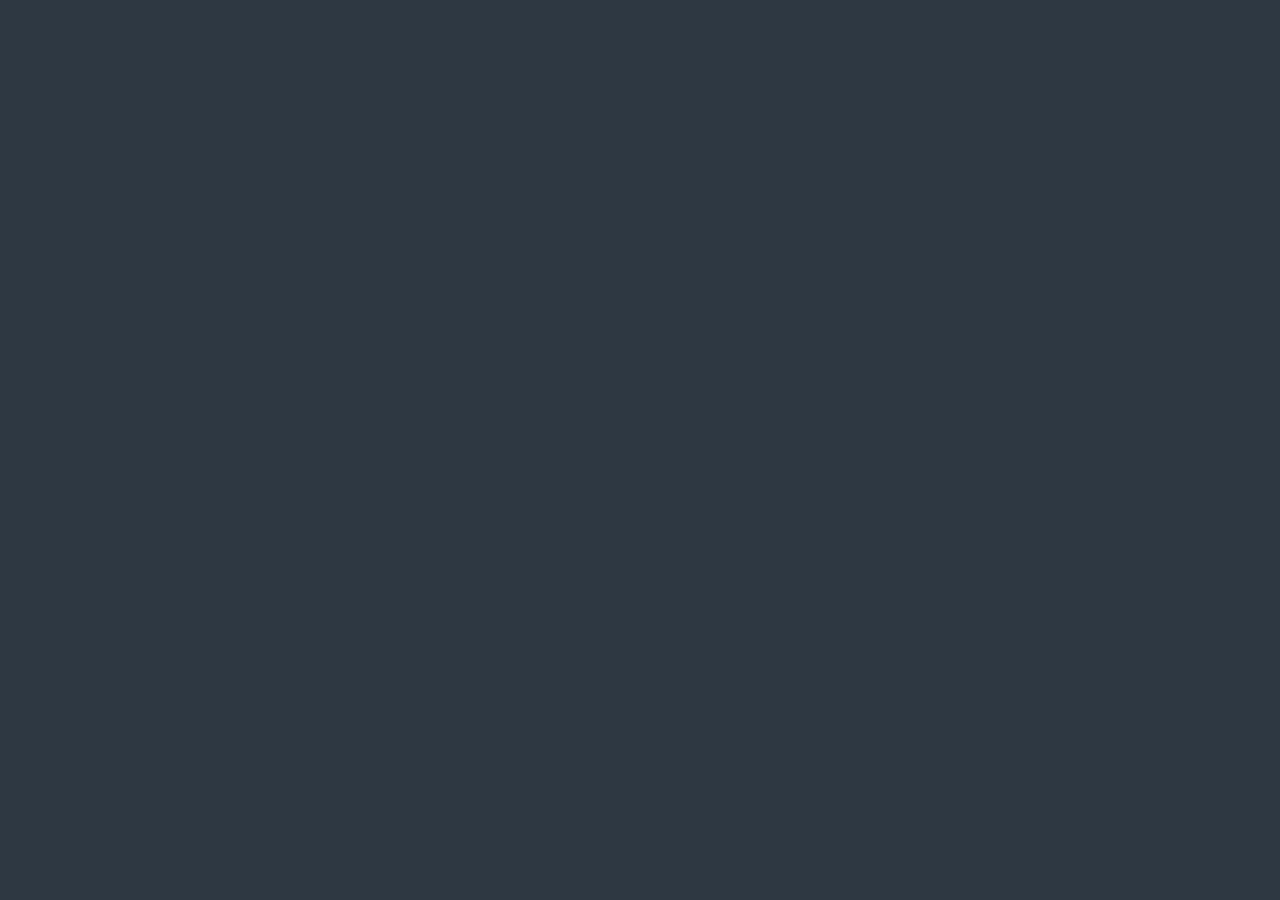
==== account.html @ d94c88ce "." ====
<!DOCTYPE HTML>
<html lang="en">
<head>
    <title>Hotel</title>
    <meta charset="utf-8" />
    <meta name="viewport" content="width=device-width, initial-scale=1, user-scalable=no" />
    <link rel="stylesheet" href="assets/css/main.css" />
    <noscript><link rel="stylesheet" href="assets/css/noscript.css" /></noscript>
</head>
<body>

</body>
</html>
---- assets/css/main.css ----
@import url(fontawesome-all.min.css);
@import url("https://fonts.googleapis.com/css?family=Open+Sans:400,400italic,600,600italic,800,800italic");

html, body, div, span, applet, object,
iframe, h1, h2, h3, h4, h5, h6, p, blockquote,
pre, a, abbr, acronym, address, big, cite,
code, del, dfn, em, img, ins, kbd, q, s, samp,
small, strike, strong, sub, sup, tt, var, b,
u, i, center, dl, dt, dd, ol, ul, li, fieldset,
form, label, legend, table, caption, tbody,
tfoot, thead, tr, th, td, article, aside,
canvas, details, embed, figure, figcaption,
footer, header, hgroup, menu, nav, output, ruby,
section, summary, time, mark, audio, video {
	margin: 0;
	padding: 0;
	border: 0;
	font-size: 100%;
	font: inherit;
	vertical-align: baseline;}

article, aside, details, figcaption, figure,
footer, header, hgroup, menu, nav, section {
	display: block;}

body {
	line-height: 1;
}

ol, ul {
	list-style: none;
}

blockquote, q {
	quotes: none;
}

	blockquote:before, blockquote:after, q:before, q:after {
		content: '';
		content: none;
	}

table {
	border-collapse: collapse;
	border-spacing: 0;
}

body {
	-webkit-text-size-adjust: none;
}

mark {
	background-color: transparent;
	color: inherit;
}

input::-moz-focus-inner {
	border: 0;
	padding: 0;
}

input, select, textarea {
	-moz-appearance: none;
	-webkit-appearance: none;
	-ms-appearance: none;
	appearance: none;
}

/* Basic */

	@-ms-viewport {
		width: device-width;
	}

	html {
		box-sizing: border-box;
	}

	*, *:before, *:after {
		box-sizing: inherit;
	}

	body {
		background: #2e3842;
	}

		body.is-preload *, body.is-preload *:before, body.is-preload *:after {
			-moz-animation: none !important;
			-webkit-animation: none !important;
			-ms-animation: none !important;
			animation: none !important;
			-moz-transition: none !important;
			-webkit-transition: none !important;
			-ms-transition: none !important;
			transition: none !important;
		}

	body, input, select, textarea {
		color: #fff;
		font-family: "Open Sans", Helvetica, sans-serif;
		font-size: 15pt;
		font-weight: 400;
		letter-spacing: 0.075em;
		line-height: 1.65em;
	}

		@media screen and (max-width: 1680px) {

			body, input, select, textarea {
				font-size: 13pt;
			}

		}

		@media screen and (max-width: 1280px) {

			body, input, select, textarea {
				font-size: 12pt;
			}

		}

		@media screen and (max-width: 736px) {

			body, input, select, textarea {
				font-size: 11pt;
				letter-spacing: 0.0375em;
			}

		}

	a {
		-moz-transition: color 0.2s ease, border-bottom-color 0.2s ease;
		-webkit-transition: color 0.2s ease, border-bottom-color 0.2s ease;
		-ms-transition: color 0.2s ease, border-bottom-color 0.2s ease;
		transition: color 0.2s ease, border-bottom-color 0.2s ease;
		border-bottom: dotted 1px;
		color: inherit;
		text-decoration: none;
	}

		a:hover {
			border-bottom-color: transparent;
		}

	strong, b {
		color: #fff;
		font-weight: 600;
	}

	em, i {
		font-style: italic;
	}

	p {
		margin: 0 0 2em 0;
	}

	h1, h2, h3, h4, h5, h6 {
		color: #fff;
		font-weight: 800;
		letter-spacing: 0.225em;
		line-height: 1em;
		margin: 0 0 1em 0;
		text-transform: uppercase;
	}

		h1 a, h2 a, h3 a, h4 a, h5 a, h6 a {
			color: inherit;
			text-decoration: none;
		}

	h2 {
		font-size: 1.35em;
		line-height: 1.75em;
	}

		@media screen and (max-width: 736px) {

			h2 {
				font-size: 1.1em;
				line-height: 1.65em;
			}

		}

	h3 {
		font-size: 1.15em;
		line-height: 1.75em;
	}

		@media screen and (max-width: 736px) {

			h3 {
				font-size: 1em;
				line-height: 1.65em;
			}

		}

	h4 {
		font-size: 1em;
		line-height: 1.5em;
	}

	h5 {
		font-size: 0.8em;
		line-height: 1.5em;
	}

	h6 {
		font-size: 0.7em;
		line-height: 1.5em;
	}

	sub {
		font-size: 0.8em;
		position: relative;
		top: 0.5em;
	}

	sup {
		font-size: 0.8em;
		position: relative;
		top: -0.5em;
	}

	hr {
		border: 0;
		border-bottom: solid 2px #fff;
		margin: 3em 0;
	}

		hr.major {
			margin: 4.5em 0;
		}

	blockquote {
		border-left: solid 4px #fff;
		font-style: italic;
		margin: 0 0 2em 0;
		padding: 0.5em 0 0.5em 2em;
	}

	code {
		background: rgba(144, 144, 144, 0.25);
		border-radius: 3px;
		font-family: "Courier New", monospace;
		font-size: 0.9em;
		letter-spacing: 0;
		margin: 0 0.25em;
		padding: 0.25em 0.65em;
	}

	pre {
		-webkit-overflow-scrolling: touch;
		font-family: "Courier New", monospace;
		font-size: 0.9em;
		margin: 0 0 2em 0;
	}

		pre code {
			display: block;
			line-height: 1.75em;
			padding: 1em 1.5em;
			overflow-x: auto;
		}

	.align-left {
		text-align: left;
	}

	.align-center {
		text-align: center;
	}

	.align-right {
		text-align: right;
	}

/* Row */

	.row {
		display: flex;
		flex-wrap: wrap;
		box-sizing: border-box;
		align-items: stretch;
	}

		.row > * {
			box-sizing: border-box;
		}

		.row.gtr-uniform > * > :last-child {
			margin-bottom: 0;
		}

		.row.aln-left {
			justify-content: flex-start;
		}

		.row.aln-center {
			justify-content: center;
		}

		.row.aln-right {
			justify-content: flex-end;
		}

		.row.aln-top {
			align-items: flex-start;
		}

		.row.aln-middle {
			align-items: center;
		}

		.row.aln-bottom {
			align-items: flex-end;
		}

		.row > .imp {
			order: -1;
		}

		.row > .col-1 {
			width: 8.33333%;
		}

		.row > .off-1 {
			margin-left: 8.33333%;
		}

		.row > .col-2 {
			width: 16.66667%;
		}

		.row > .off-2 {
			margin-left: 16.66667%;
		}

		.row > .col-3 {
			width: 25%;
		}

		.row > .off-3 {
			margin-left: 25%;
		}

		.row > .col-4 {
			width: 33.33333%;
		}

		.row > .off-4 {
			margin-left: 33.33333%;
		}

		.row > .col-5 {
			width: 41.66667%;
		}

		.row > .off-5 {
			margin-left: 41.66667%;
		}

		.row > .col-6 {
			width: 50%;
		}

		.row > .off-6 {
			margin-left: 50%;
		}

		.row > .col-7 {
			width: 58.33333%;
		}

		.row > .off-7 {
			margin-left: 58.33333%;
		}

		.row > .col-8 {
			width: 66.66667%;
		}

		.row > .off-8 {
			margin-left: 66.66667%;
		}

		.row > .col-9 {
			width: 75%;
		}

		.row > .off-9 {
			margin-left: 75%;
		}

		.row > .col-10 {
			width: 83.33333%;
		}

		.row > .off-10 {
			margin-left: 83.33333%;
		}

		.row > .col-11 {
			width: 91.66667%;
		}

		.row > .off-11 {
			margin-left: 91.66667%;
		}

		.row > .col-12 {
			width: 100%;
		}

		.row > .off-12 {
			margin-left: 100%;
		}

		.row.gtr-0 {
			margin-top: 0;
			margin-left: 0em;
		}

			.row.gtr-0 > * {
				padding: 0 0 0 0em;
			}

			.row.gtr-0.gtr-uniform {
				margin-top: 0em;
			}

				.row.gtr-0.gtr-uniform > * {
					padding-top: 0em;
				}

		.row.gtr-25 {
			margin-top: 0;
			margin-left: -0.375em;
		}

			.row.gtr-25 > * {
				padding: 0 0 0 0.375em;
			}

			.row.gtr-25.gtr-uniform {
				margin-top: -0.375em;
			}

				.row.gtr-25.gtr-uniform > * {
					padding-top: 0.375em;
				}

		.row.gtr-50 {
			margin-top: 0;
			margin-left: -0.75em;
		}

			.row.gtr-50 > * {
				padding: 0 0 0 0.75em;
			}

			.row.gtr-50.gtr-uniform {
				margin-top: -0.75em;
			}

				.row.gtr-50.gtr-uniform > * {
					padding-top: 0.75em;
				}

		.row {
			margin-top: 0;
			margin-left: -1.5em;
		}

			.row > * {
				padding: 0 0 0 1.5em;
			}

			.row.gtr-uniform {
				margin-top: -1.5em;
			}

				.row.gtr-uniform > * {
					padding-top: 1.5em;
				}

		.row.gtr-150 {
			margin-top: 0;
			margin-left: -2.25em;
		}

			.row.gtr-150 > * {
				padding: 0 0 0 2.25em;
			}

			.row.gtr-150.gtr-uniform {
				margin-top: -2.25em;
			}

				.row.gtr-150.gtr-uniform > * {
					padding-top: 2.25em;
				}

		.row.gtr-200 {
			margin-top: 0;
			margin-left: -3em;
		}

			.row.gtr-200 > * {
				padding: 0 0 0 3em;
			}

			.row.gtr-200.gtr-uniform {
				margin-top: -3em;
			}

				.row.gtr-200.gtr-uniform > * {
					padding-top: 3em;
				}

		@media screen and (max-width: 1680px) {

			.row {
				display: flex;
				flex-wrap: wrap;
				box-sizing: border-box;
				align-items: stretch;
			}

				.row > * {
					box-sizing: border-box;
				}

				.row.gtr-uniform > * > :last-child {
					margin-bottom: 0;
				}

				.row.aln-left {
					justify-content: flex-start;
				}

				.row.aln-center {
					justify-content: center;
				}

				.row.aln-right {
					justify-content: flex-end;
				}

				.row.aln-top {
					align-items: flex-start;
				}

				.row.aln-middle {
					align-items: center;
				}

				.row.aln-bottom {
					align-items: flex-end;
				}

				.row > .imp-xlarge {
					order: -1;
				}

				.row > .col-1-xlarge {
					width: 8.33333%;
				}

				.row > .off-1-xlarge {
					margin-left: 8.33333%;
				}

				.row > .col-2-xlarge {
					width: 16.66667%;
				}

				.row > .off-2-xlarge {
					margin-left: 16.66667%;
				}

				.row > .col-3-xlarge {
					width: 25%;
				}

				.row > .off-3-xlarge {
					margin-left: 25%;
				}

				.row > .col-4-xlarge {
					width: 33.33333%;
				}

				.row > .off-4-xlarge {
					margin-left: 33.33333%;
				}

				.row > .col-5-xlarge {
					width: 41.66667%;
				}

				.row > .off-5-xlarge {
					margin-left: 41.66667%;
				}

				.row > .col-6-xlarge {
					width: 50%;
				}

				.row > .off-6-xlarge {
					margin-left: 50%;
				}

				.row > .col-7-xlarge {
					width: 58.33333%;
				}

				.row > .off-7-xlarge {
					margin-left: 58.33333%;
				}

				.row > .col-8-xlarge {
					width: 66.66667%;
				}

				.row > .off-8-xlarge {
					margin-left: 66.66667%;
				}

				.row > .col-9-xlarge {
					width: 75%;
				}

				.row > .off-9-xlarge {
					margin-left: 75%;
				}

				.row > .col-10-xlarge {
					width: 83.33333%;
				}

				.row > .off-10-xlarge {
					margin-left: 83.33333%;
				}

				.row > .col-11-xlarge {
					width: 91.66667%;
				}

				.row > .off-11-xlarge {
					margin-left: 91.66667%;
				}

				.row > .col-12-xlarge {
					width: 100%;
				}

				.row > .off-12-xlarge {
					margin-left: 100%;
				}

				.row.gtr-0 {
					margin-top: 0;
					margin-left: 0em;
				}

					.row.gtr-0 > * {
						padding: 0 0 0 0em;
					}

					.row.gtr-0.gtr-uniform {
						margin-top: 0em;
					}

						.row.gtr-0.gtr-uniform > * {
							padding-top: 0em;
						}

				.row.gtr-25 {
					margin-top: 0;
					margin-left: -0.375em;
				}

					.row.gtr-25 > * {
						padding: 0 0 0 0.375em;
					}

					.row.gtr-25.gtr-uniform {
						margin-top: -0.375em;
					}

						.row.gtr-25.gtr-uniform > * {
							padding-top: 0.375em;
						}

				.row.gtr-50 {
					margin-top: 0;
					margin-left: -0.75em;
				}

					.row.gtr-50 > * {
						padding: 0 0 0 0.75em;
					}

					.row.gtr-50.gtr-uniform {
						margin-top: -0.75em;
					}

						.row.gtr-50.gtr-uniform > * {
							padding-top: 0.75em;
						}

				.row {
					margin-top: 0;
					margin-left: -1.5em;
				}

					.row > * {
						padding: 0 0 0 1.5em;
					}

					.row.gtr-uniform {
						margin-top: -1.5em;
					}

						.row.gtr-uniform > * {
							padding-top: 1.5em;
						}

				.row.gtr-150 {
					margin-top: 0;
					margin-left: -2.25em;
				}

					.row.gtr-150 > * {
						padding: 0 0 0 2.25em;
					}

					.row.gtr-150.gtr-uniform {
						margin-top: -2.25em;
					}

						.row.gtr-150.gtr-uniform > * {
							padding-top: 2.25em;
						}

				.row.gtr-200 {
					margin-top: 0;
					margin-left: -3em;
				}

					.row.gtr-200 > * {
						padding: 0 0 0 3em;
					}

					.row.gtr-200.gtr-uniform {
						margin-top: -3em;
					}

						.row.gtr-200.gtr-uniform > * {
							padding-top: 3em;
						}

		}

		@media screen and (max-width: 1280px) {

			.row {
				display: flex;
				flex-wrap: wrap;
				box-sizing: border-box;
				align-items: stretch;
			}

				.row > * {
					box-sizing: border-box;
				}

				.row.gtr-uniform > * > :last-child {
					margin-bottom: 0;
				}

				.row.aln-left {
					justify-content: flex-start;
				}

				.row.aln-center {
					justify-content: center;
				}

				.row.aln-right {
					justify-content: flex-end;
				}

				.row.aln-top {
					align-items: flex-start;
				}

				.row.aln-middle {
					align-items: center;
				}

				.row.aln-bottom {
					align-items: flex-end;
				}

				.row > .imp-large {
					order: -1;
				}

				.row > .col-1-large {
					width: 8.33333%;
				}

				.row > .off-1-large {
					margin-left: 8.33333%;
				}

				.row > .col-2-large {
					width: 16.66667%;
				}

				.row > .off-2-large {
					margin-left: 16.66667%;
				}

				.row > .col-3-large {
					width: 25%;
				}

				.row > .off-3-large {
					margin-left: 25%;
				}

				.row > .col-4-large {
					width: 33.33333%;
				}

				.row > .off-4-large {
					margin-left: 33.33333%;
				}

				.row > .col-5-large {
					width: 41.66667%;
				}

				.row > .off-5-large {
					margin-left: 41.66667%;
				}

				.row > .col-6-large {
					width: 50%;
				}

				.row > .off-6-large {
					margin-left: 50%;
				}

				.row > .col-7-large {
					width: 58.33333%;
				}

				.row > .off-7-large {
					margin-left: 58.33333%;
				}

				.row > .col-8-large {
					width: 66.66667%;
				}

				.row > .off-8-large {
					margin-left: 66.66667%;
				}

				.row > .col-9-large {
					width: 75%;
				}

				.row > .off-9-large {
					margin-left: 75%;
				}

				.row > .col-10-large {
					width: 83.33333%;
				}

				.row > .off-10-large {
					margin-left: 83.33333%;
				}

				.row > .col-11-large {
					width: 91.66667%;
				}

				.row > .off-11-large {
					margin-left: 91.66667%;
				}

				.row > .col-12-large {
					width: 100%;
				}

				.row > .off-12-large {
					margin-left: 100%;
				}

				.row.gtr-0 {
					margin-top: 0;
					margin-left: 0em;
				}

					.row.gtr-0 > * {
						padding: 0 0 0 0em;
					}

					.row.gtr-0.gtr-uniform {
						margin-top: 0em;
					}

						.row.gtr-0.gtr-uniform > * {
							padding-top: 0em;
						}

				.row.gtr-25 {
					margin-top: 0;
					margin-left: -0.375em;
				}

					.row.gtr-25 > * {
						padding: 0 0 0 0.375em;
					}

					.row.gtr-25.gtr-uniform {
						margin-top: -0.375em;
					}

						.row.gtr-25.gtr-uniform > * {
							padding-top: 0.375em;
						}

				.row.gtr-50 {
					margin-top: 0;
					margin-left: -0.75em;
				}

					.row.gtr-50 > * {
						padding: 0 0 0 0.75em;
					}

					.row.gtr-50.gtr-uniform {
						margin-top: -0.75em;
					}

						.row.gtr-50.gtr-uniform > * {
							padding-top: 0.75em;
						}

				.row {
					margin-top: 0;
					margin-left: -1.5em;
				}

					.row > * {
						padding: 0 0 0 1.5em;
					}

					.row.gtr-uniform {
						margin-top: -1.5em;
					}

						.row.gtr-uniform > * {
							padding-top: 1.5em;
						}

				.row.gtr-150 {
					margin-top: 0;
					margin-left: -2.25em;
				}

					.row.gtr-150 > * {
						padding: 0 0 0 2.25em;
					}

					.row.gtr-150.gtr-uniform {
						margin-top: -2.25em;
					}

						.row.gtr-150.gtr-uniform > * {
							padding-top: 2.25em;
						}

				.row.gtr-200 {
					margin-top: 0;
					margin-left: -3em;
				}

					.row.gtr-200 > * {
						padding: 0 0 0 3em;
					}

					.row.gtr-200.gtr-uniform {
						margin-top: -3em;
					}

						.row.gtr-200.gtr-uniform > * {
							padding-top: 3em;
						}

		}

		@media screen and (max-width: 980px) {

			.row {
				display: flex;
				flex-wrap: wrap;
				box-sizing: border-box;
				align-items: stretch;
			}

				.row > * {
					box-sizing: border-box;
				}

				.row.gtr-uniform > * > :last-child {
					margin-bottom: 0;
				}

				.row.aln-left {
					justify-content: flex-start;
				}

				.row.aln-center {
					justify-content: center;
				}

				.row.aln-right {
					justify-content: flex-end;
				}

				.row.aln-top {
					align-items: flex-start;
				}

				.row.aln-middle {
					align-items: center;
				}

				.row.aln-bottom {
					align-items: flex-end;
				}

				.row > .imp-medium {
					order: -1;
				}

				.row > .col-1-medium {
					width: 8.33333%;
				}

				.row > .off-1-medium {
					margin-left: 8.33333%;
				}

				.row > .col-2-medium {
					width: 16.66667%;
				}

				.row > .off-2-medium {
					margin-left: 16.66667%;
				}

				.row > .col-3-medium {
					width: 25%;
				}

				.row > .off-3-medium {
					margin-left: 25%;
				}

				.row > .col-4-medium {
					width: 33.33333%;
				}

				.row > .off-4-medium {
					margin-left: 33.33333%;
				}

				.row > .col-5-medium {
					width: 41.66667%;
				}

				.row > .off-5-medium {
					margin-left: 41.66667%;
				}

				.row > .col-6-medium {
					width: 50%;
				}

				.row > .off-6-medium {
					margin-left: 50%;
				}

				.row > .col-7-medium {
					width: 58.33333%;
				}

				.row > .off-7-medium {
					margin-left: 58.33333%;
				}

				.row > .col-8-medium {
					width: 66.66667%;
				}

				.row > .off-8-medium {
					margin-left: 66.66667%;
				}

				.row > .col-9-medium {
					width: 75%;
				}

				.row > .off-9-medium {
					margin-left: 75%;
				}

				.row > .col-10-medium {
					width: 83.33333%;
				}

				.row > .off-10-medium {
					margin-left: 83.33333%;
				}

				.row > .col-11-medium {
					width: 91.66667%;
				}

				.row > .off-11-medium {
					margin-left: 91.66667%;
				}

				.row > .col-12-medium {
					width: 100%;
				}

				.row > .off-12-medium {
					margin-left: 100%;
				}

				.row.gtr-0 {
					margin-top: 0;
					margin-left: 0em;
				}

					.row.gtr-0 > * {
						padding: 0 0 0 0em;
					}

					.row.gtr-0.gtr-uniform {
						margin-top: 0em;
					}

						.row.gtr-0.gtr-uniform > * {
							padding-top: 0em;
						}

				.row.gtr-25 {
					margin-top: 0;
					margin-left: -0.375em;
				}

					.row.gtr-25 > * {
						padding: 0 0 0 0.375em;
					}

					.row.gtr-25.gtr-uniform {
						margin-top: -0.375em;
					}

						.row.gtr-25.gtr-uniform > * {
							padding-top: 0.375em;
						}

				.row.gtr-50 {
					margin-top: 0;
					margin-left: -0.75em;
				}

					.row.gtr-50 > * {
						padding: 0 0 0 0.75em;
					}

					.row.gtr-50.gtr-uniform {
						margin-top: -0.75em;
					}

						.row.gtr-50.gtr-uniform > * {
							padding-top: 0.75em;
						}

				.row {
					margin-top: 0;
					margin-left: -1.5em;
				}

					.row > * {
						padding: 0 0 0 1.5em;
					}

					.row.gtr-uniform {
						margin-top: -1.5em;
					}

						.row.gtr-uniform > * {
							padding-top: 1.5em;
						}

				.row.gtr-150 {
					margin-top: 0;
					margin-left: -2.25em;
				}

					.row.gtr-150 > * {
						padding: 0 0 0 2.25em;
					}

					.row.gtr-150.gtr-uniform {
						margin-top: -2.25em;
					}

						.row.gtr-150.gtr-uniform > * {
							padding-top: 2.25em;
						}

				.row.gtr-200 {
					margin-top: 0;
					margin-left: -3em;
				}

					.row.gtr-200 > * {
						padding: 0 0 0 3em;
					}

					.row.gtr-200.gtr-uniform {
						margin-top: -3em;
					}

						.row.gtr-200.gtr-uniform > * {
							padding-top: 3em;
						}

		}

		@media screen and (max-width: 736px) {

			.row {
				display: flex;
				flex-wrap: wrap;
				box-sizing: border-box;
				align-items: stretch;
			}

				.row > * {
					box-sizing: border-box;
				}

				.row.gtr-uniform > * > :last-child {
					margin-bottom: 0;
				}

				.row.aln-left {
					justify-content: flex-start;
				}

				.row.aln-center {
					justify-content: center;
				}

				.row.aln-right {
					justify-content: flex-end;
				}

				.row.aln-top {
					align-items: flex-start;
				}

				.row.aln-middle {
					align-items: center;
				}

				.row.aln-bottom {
					align-items: flex-end;
				}

				.row > .imp-small {
					order: -1;
				}

				.row > .col-1-small {
					width: 8.33333%;
				}

				.row > .off-1-small {
					margin-left: 8.33333%;
				}

				.row > .col-2-small {
					width: 16.66667%;
				}

				.row > .off-2-small {
					margin-left: 16.66667%;
				}

				.row > .col-3-small {
					width: 25%;
				}

				.row > .off-3-small {
					margin-left: 25%;
				}

				.row > .col-4-small {
					width: 33.33333%;
				}

				.row > .off-4-small {
					margin-left: 33.33333%;
				}

				.row > .col-5-small {
					width: 41.66667%;
				}

				.row > .off-5-small {
					margin-left: 41.66667%;
				}

				.row > .col-6-small {
					width: 50%;
				}

				.row > .off-6-small {
					margin-left: 50%;
				}

				.row > .col-7-small {
					width: 58.33333%;
				}

				.row > .off-7-small {
					margin-left: 58.33333%;
				}

				.row > .col-8-small {
					width: 66.66667%;
				}

				.row > .off-8-small {
					margin-left: 66.66667%;
				}

				.row > .col-9-small {
					width: 75%;
				}

				.row > .off-9-small {
					margin-left: 75%;
				}

				.row > .col-10-small {
					width: 83.33333%;
				}

				.row > .off-10-small {
					margin-left: 83.33333%;
				}

				.row > .col-11-small {
					width: 91.66667%;
				}

				.row > .off-11-small {
					margin-left: 91.66667%;
				}

				.row > .col-12-small {
					width: 100%;
				}

				.row > .off-12-small {
					margin-left: 100%;
				}

				.row.gtr-0 {
					margin-top: 0;
					margin-left: 0em;
				}

					.row.gtr-0 > * {
						padding: 0 0 0 0em;
					}

					.row.gtr-0.gtr-uniform {
						margin-top: 0em;
					}

						.row.gtr-0.gtr-uniform > * {
							padding-top: 0em;
						}

				.row.gtr-25 {
					margin-top: 0;
					margin-left: -0.375em;
				}

					.row.gtr-25 > * {
						padding: 0 0 0 0.375em;
					}

					.row.gtr-25.gtr-uniform {
						margin-top: -0.375em;
					}

						.row.gtr-25.gtr-uniform > * {
							padding-top: 0.375em;
						}

				.row.gtr-50 {
					margin-top: 0;
					margin-left: -0.75em;
				}

					.row.gtr-50 > * {
						padding: 0 0 0 0.75em;
					}

					.row.gtr-50.gtr-uniform {
						margin-top: -0.75em;
					}

						.row.gtr-50.gtr-uniform > * {
							padding-top: 0.75em;
						}

				.row {
					margin-top: 0;
					margin-left: -1.5em;
				}

					.row > * {
						padding: 0 0 0 1.5em;
					}

					.row.gtr-uniform {
						margin-top: -1.5em;
					}

						.row.gtr-uniform > * {
							padding-top: 1.5em;
						}

				.row.gtr-150 {
					margin-top: 0;
					margin-left: -2.25em;
				}

					.row.gtr-150 > * {
						padding: 0 0 0 2.25em;
					}

					.row.gtr-150.gtr-uniform {
						margin-top: -2.25em;
					}

						.row.gtr-150.gtr-uniform > * {
							padding-top: 2.25em;
						}

				.row.gtr-200 {
					margin-top: 0;
					margin-left: -3em;
				}

					.row.gtr-200 > * {
						padding: 0 0 0 3em;
					}

					.row.gtr-200.gtr-uniform {
						margin-top: -3em;
					}

						.row.gtr-200.gtr-uniform > * {
							padding-top: 3em;
						}

		}

		@media screen and (max-width: 480px) {

			.row {
				display: flex;
				flex-wrap: wrap;
				box-sizing: border-box;
				align-items: stretch;
			}

				.row > * {
					box-sizing: border-box;
				}

				.row.gtr-uniform > * > :last-child {
					margin-bottom: 0;
				}

				.row.aln-left {
					justify-content: flex-start;
				}

				.row.aln-center {
					justify-content: center;
				}

				.row.aln-right {
					justify-content: flex-end;
				}

				.row.aln-top {
					align-items: flex-start;
				}

				.row.aln-middle {
					align-items: center;
				}

				.row.aln-bottom {
					align-items: flex-end;
				}

				.row > .imp-xsmall {
					order: -1;
				}

				.row > .col-1-xsmall {
					width: 8.33333%;
				}

				.row > .off-1-xsmall {
					margin-left: 8.33333%;
				}

				.row > .col-2-xsmall {
					width: 16.66667%;
				}

				.row > .off-2-xsmall {
					margin-left: 16.66667%;
				}

				.row > .col-3-xsmall {
					width: 25%;
				}

				.row > .off-3-xsmall {
					margin-left: 25%;
				}

				.row > .col-4-xsmall {
					width: 33.33333%;
				}

				.row > .off-4-xsmall {
					margin-left: 33.33333%;
				}

				.row > .col-5-xsmall {
					width: 41.66667%;
				}

				.row > .off-5-xsmall {
					margin-left: 41.66667%;
				}

				.row > .col-6-xsmall {
					width: 50%;
				}

				.row > .off-6-xsmall {
					margin-left: 50%;
				}

				.row > .col-7-xsmall {
					width: 58.33333%;
				}

				.row > .off-7-xsmall {
					margin-left: 58.33333%;
				}

				.row > .col-8-xsmall {
					width: 66.66667%;
				}

				.row > .off-8-xsmall {
					margin-left: 66.66667%;
				}

				.row > .col-9-xsmall {
					width: 75%;
				}

				.row > .off-9-xsmall {
					margin-left: 75%;
				}

				.row > .col-10-xsmall {
					width: 83.33333%;
				}

				.row > .off-10-xsmall {
					margin-left: 83.33333%;
				}

				.row > .col-11-xsmall {
					width: 91.66667%;
				}

				.row > .off-11-xsmall {
					margin-left: 91.66667%;
				}

				.row > .col-12-xsmall {
					width: 100%;
				}

				.row > .off-12-xsmall {
					margin-left: 100%;
				}

				.row.gtr-0 {
					margin-top: 0;
					margin-left: 0em;
				}

					.row.gtr-0 > * {
						padding: 0 0 0 0em;
					}

					.row.gtr-0.gtr-uniform {
						margin-top: 0em;
					}

						.row.gtr-0.gtr-uniform > * {
							padding-top: 0em;
						}

				.row.gtr-25 {
					margin-top: 0;
					margin-left: -0.375em;
				}

					.row.gtr-25 > * {
						padding: 0 0 0 0.375em;
					}

					.row.gtr-25.gtr-uniform {
						margin-top: -0.375em;
					}

						.row.gtr-25.gtr-uniform > * {
							padding-top: 0.375em;
						}

				.row.gtr-50 {
					margin-top: 0;
					margin-left: -0.75em;
				}

					.row.gtr-50 > * {
						padding: 0 0 0 0.75em;
					}

					.row.gtr-50.gtr-uniform {
						margin-top: -0.75em;
					}

						.row.gtr-50.gtr-uniform > * {
							padding-top: 0.75em;
						}

				.row {
					margin-top: 0;
					margin-left: -1.5em;
				}

					.row > * {
						padding: 0 0 0 1.5em;
					}

					.row.gtr-uniform {
						margin-top: -1.5em;
					}

						.row.gtr-uniform > * {
							padding-top: 1.5em;
						}

				.row.gtr-150 {
					margin-top: 0;
					margin-left: -2.25em;
				}

					.row.gtr-150 > * {
						padding: 0 0 0 2.25em;
					}

					.row.gtr-150.gtr-uniform {
						margin-top: -2.25em;
					}

						.row.gtr-150.gtr-uniform > * {
							padding-top: 2.25em;
						}

				.row.gtr-200 {
					margin-top: 0;
					margin-left: -3em;
				}

					.row.gtr-200 > * {
						padding: 0 0 0 3em;
					}

					.row.gtr-200.gtr-uniform {
						margin-top: -3em;
					}

						.row.gtr-200.gtr-uniform > * {
							padding-top: 3em;
						}

		}

/* Section/Article */

	section.special, article.special {
		text-align: center;
	}

	header p {
		color: rgba(255, 255, 255, 0.5);
		position: relative;
		top: -0.25em;
	}

	header h3 + p {
		font-size: 1.1em;
	}

	header h4 + p,
	header h5 + p,
	header h6 + p {
		font-size: 0.9em;
	}

	header.major {
		margin: 0 0 3.5em 0;
	}

		header.major h2, header.major h3, header.major h4, header.major h5, header.major h6 {
			border-bottom: solid 2px #fff;
			display: inline-block;
			padding-bottom: 1em;
			position: relative;
		}

			header.major h2:after, header.major h3:after, header.major h4:after, header.major h5:after, header.major h6:after {
				content: '';
				display: block;
				height: 1px;
			}

		header.major p {
			color: #fff;
			top: 0;
		}

		@media screen and (max-width: 736px) {

			header.major {
				margin: 0 0 2em 0;
			}

		}

	@media screen and (max-width: 980px) {

		header br {
			display: none;
		}

	}

/* Form */

	form {
		margin: 0 0 2em 0;
	}

	label {
		color: #fff;
		display: block;
		font-size: 0.9em;
		font-weight: 600;
		margin: 0 0 1em 0;
	}

	input[type="text"],
	input[type="password"],
	input[type="email"],
	select,
	textarea {
		-moz-appearance: none;
		-webkit-appearance: none;
		-ms-appearance: none;
		appearance: none;
		background-color: rgba(144, 144, 144, 0.25);
		border-radius: 3px;
		border: none;
		color: inherit;
		display: block;
		outline: 0;
		padding: 0 1em;
		text-decoration: none;
		width: 100%;
	}

		input[type="text"]:invalid,
		input[type="password"]:invalid,
		input[type="email"]:invalid,
		select:invalid,
		textarea:invalid {
			box-shadow: none;
		}

		input[type="text"]:focus,
		input[type="password"]:focus,
		input[type="email"]:focus,
		select:focus,
		textarea:focus {
			box-shadow: 0 0 0 2px #21b2a6;
		}

	select {
		background-size: 1.25em;
		background-repeat: no-repeat;
		background-position: calc(100% - 1em) center;
		height: 2.75em;
		padding-right: 2.75em;
		text-overflow: ellipsis;
	}

		select:focus::-ms-value {
			background-color: transparent;
		}

		select::-ms-expand {
			display: none;
		}

	input[type="text"],
	input[type="password"],
	input[type="email"],
	select {
		height: 2.75em;
	}

	textarea {
		padding: 0.75em 1em;
	}

	input[type="checkbox"],
	input[type="radio"] {
		-moz-appearance: none;
		-webkit-appearance: none;
		-ms-appearance: none;
		appearance: none;
		display: block;
		float: left;
		margin-right: -2em;
		opacity: 0;
		width: 1em;
		z-index: -1;
	}

		input[type="checkbox"] + label,
		input[type="radio"] + label {
			text-decoration: none;
			color: #fff;
			cursor: pointer;
			display: inline-block;
			font-size: 1em;
			font-weight: 400;
			padding-left: 2.4em;
			padding-right: 0.75em;
			position: relative;
		}

			input[type="checkbox"] + label:before,
			input[type="radio"] + label:before {
				-moz-osx-font-smoothing: grayscale;
				-webkit-font-smoothing: antialiased;
				display: inline-block;
				font-style: normal;
				font-variant: normal;
				text-rendering: auto;
				line-height: 1;
				text-transform: none !important;
				font-family: 'Font Awesome 5 Free';
				font-weight: 900;
			}

			input[type="checkbox"] + label:before,
			input[type="radio"] + label:before {
				background: rgba(144, 144, 144, 0.25);
				border-radius: 3px;
				content: '';
				display: inline-block;
				font-size: 0.8em;
				height: 2.0625em;
				left: 0;
				line-height: 2.0625em;
				position: absolute;
				text-align: center;
				top: 0;
				width: 2.0625em;
			}

		input[type="checkbox"]:checked + label:before,
		input[type="radio"]:checked + label:before {
			background: #2e3842;
			color: #fff;
			content: '\f00c';
		}

		input[type="checkbox"]:focus + label:before,
		input[type="radio"]:focus + label:before {
			box-shadow: 0 0 0 2px #21b2a6;
		}

	input[type="checkbox"] + label:before {
		border-radius: 3px;
	}

	input[type="radio"] + label:before {
		border-radius: 100%;
	}

	::-webkit-input-placeholder {
		color: rgba(255, 255, 255, 0.5) !important;
		opacity: 1.0;
	}

	:-moz-placeholder {
		color: rgba(255, 255, 255, 0.5) !important;
		opacity: 1.0;
	}

	::-moz-placeholder {
		color: rgba(255, 255, 255, 0.5) !important;
		opacity: 1.0;
	}

	:-ms-input-placeholder {
		color: rgba(255, 255, 255, 0.5) !important;
		opacity: 1.0;
	}

/* Box */

	.box {
		border-radius: 3px;
		border: solid 2px #fff;
		margin-bottom: 2em;
		padding: 1.5em;
	}

		.box > :last-child,
		.box > :last-child > :last-child,
		.box > :last-child > :last-child > :last-child {
			margin-bottom: 0;
		}

		.box.alt {
			border: 0;
			border-radius: 0;
			padding: 0;
		}

/* Icon */

	.icon {
		text-decoration: none;
		border-bottom: none;
		position: relative;
	}

		.icon:before {
			-moz-osx-font-smoothing: grayscale;
			-webkit-font-smoothing: antialiased;
			display: inline-block;
			font-style: normal;
			font-variant: normal;
			text-rendering: auto;
			line-height: 1;
			text-transform: none !important;
			font-family: 'Font Awesome 5 Free';
			font-weight: 400;
		}

		.icon > .label {
			display: none;
		}

		.icon:before {
			line-height: inherit;
		}

		.icon.solid:before {
			font-weight: 900;
		}

		.icon.brands:before {
			font-family: 'Font Awesome 5 Brands';
		}

		.icon.major {
			-moz-transform: rotate(-45deg);
			-webkit-transform: rotate(-45deg);
			-ms-transform: rotate(-45deg);
			transform: rotate(-45deg);
			border-radius: 3px;
			border: solid 2px #fff;
			display: inline-block;
			font-size: 1.35em;
			height: calc(3em + 2px);
			line-height: 3em;
			text-align: center;
			width: calc(3em + 2px);
		}

			.icon.major:before {
				-moz-transform: rotate(45deg);
				-webkit-transform: rotate(45deg);
				-ms-transform: rotate(45deg);
				transform: rotate(45deg);
				display: inline-block;
				font-size: 1.5em;
			}

			@media screen and (max-width: 736px) {

				.icon.major {
					font-size: 1em;
				}

			}

		.icon.style1 {
			color: #00ffcc;
		}

		.icon.style2 {
			color: #00f0ff;
		}

		.icon.style3 {
			color: #76ddff;
		}

/* Image */

	.image {
		border-radius: 3px;
		border: 0;
		display: inline-block;
		position: relative;
	}

		.image img {
			border-radius: 3px;
			display: block;
		}

		.image.left {
			float: left;
			margin: 0 2em 2em 0;
			top: 0.25em;
		}

		.image.right {
			float: right;
			margin: 0 0 2em 2em;
			top: 0.25em;
		}

		.image.left, .image.right {
			max-width: 40%;
		}

			.image.left img, .image.right img {
				width: 100%;
			}

		.image.fit {
			display: block;
			margin: 0 0 2em 0;
			width: 100%;
		}

			.image.fit img {
				width: 100%;
			}

/* List */

	ol {
		list-style: decimal;
		margin: 0 0 2em 0;
		padding-left: 1.25em;
	}

		ol li {
			padding-left: 0.25em;
		}

	ul {
		list-style: disc;
		margin: 0 0 2em 0;
		padding-left: 1em;
	}

		ul li {
			padding-left: 0.5em;
		}

		ul.alt {
			list-style: none;
			padding-left: 0;
		}

			ul.alt li {
				border-top: solid 1px #fff;
				padding: 0.5em 0;
			}

				ul.alt li:first-child {
					border-top: 0;
					padding-top: 0;
				}

	dl {
		margin: 0 0 2em 0;
	}

/* Actions */

	ul.actions {
		display: -moz-flex;
		display: -webkit-flex;
		display: -ms-flex;
		display: flex;
		cursor: default;
		list-style: none;
		margin-left: -1em;
		padding-left: 0;
	}

		ul.actions li {
			padding: 0 0 0 1em;
			vertical-align: middle;
		}

		ul.actions.special {
			-moz-justify-content: center;
			-webkit-justify-content: center;
			-ms-justify-content: center;
			justify-content: center;
			width: 100%;
			margin-left: 0;
		}

			ul.actions.special li:first-child {
				padding-left: 0;
			}

		ul.actions.stacked {
			-moz-flex-direction: column;
			-webkit-flex-direction: column;
			-ms-flex-direction: column;
			flex-direction: column;
			margin-left: 0;
		}

			ul.actions.stacked li {
				padding: 1em 0 0 0;
			}

				ul.actions.stacked li:first-child {
					padding-top: 0;
				}

		ul.actions.fit {
			width: calc(100% + 1em);
		}

			ul.actions.fit li {
				-moz-flex-grow: 1;
				-webkit-flex-grow: 1;
				-ms-flex-grow: 1;
				flex-grow: 1;
				-moz-flex-shrink: 1;
				-webkit-flex-shrink: 1;
				-ms-flex-shrink: 1;
				flex-shrink: 1;
				width: 100%;
			}

				ul.actions.fit li > * {
					width: 100%;
				}

			ul.actions.fit.stacked {
				width: 100%;
			}

		@media screen and (max-width: 480px) {

			ul.actions:not(.fixed) {
				-moz-flex-direction: column;
				-webkit-flex-direction: column;
				-ms-flex-direction: column;
				flex-direction: column;
				margin-left: 0;
				width: 100% !important;
			}

				ul.actions:not(.fixed) li {
					-moz-flex-grow: 1;
					-webkit-flex-grow: 1;
					-ms-flex-grow: 1;
					flex-grow: 1;
					-moz-flex-shrink: 1;
					-webkit-flex-shrink: 1;
					-ms-flex-shrink: 1;
					flex-shrink: 1;
					padding: 1em 0 0 0;
					text-align: center;
					width: 100%;
				}

					ul.actions:not(.fixed) li > * {
						width: 100%;
					}

					ul.actions:not(.fixed) li:first-child {
						padding-top: 0;
					}

					ul.actions:not(.fixed) li input[type="submit"],
					ul.actions:not(.fixed) li input[type="reset"],
					ul.actions:not(.fixed) li input[type="button"],
					ul.actions:not(.fixed) li button,
					ul.actions:not(.fixed) li .button {
						width: 100%;
					}

						ul.actions:not(.fixed) li input[type="submit"].icon:before,
						ul.actions:not(.fixed) li input[type="reset"].icon:before,
						ul.actions:not(.fixed) li input[type="button"].icon:before,
						ul.actions:not(.fixed) li button.icon:before,
						ul.actions:not(.fixed) li .button.icon:before {
							margin-left: -0.5em;
						}

		}

/* Icons */

	ul.icons {
		cursor: default;
		list-style: none;
		padding-left: 0;
	}

		ul.icons li {
			display: inline-block;
			padding: 0 1em 0 0;
		}

			ul.icons li:last-child {
				padding-right: 0 !important;
			}

		ul.icons.major {
			padding: 1em 0;
		}

			ul.icons.major li {
				padding-right: 3.5em;
			}

				@media screen and (max-width: 736px) {

					ul.icons.major li {
						padding: 0 1em !important;
					}

				}

/* Table */

	.table-wrapper {
		-webkit-overflow-scrolling: touch;
		overflow-x: auto;
	}

	table {
		margin: 0 0 2em 0;
		width: 100%;
	}

		table tbody tr {
			border: solid 1px #fff;
			border-left: 0;
			border-right: 0;
		}

			table tbody tr:nth-child(2n + 1) {
				background-color: rgba(144, 144, 144, 0.25);
			}

		table td {
			padding: 0.75em 0.75em;
		}

		table th {
			color: #fff;
			font-size: 0.9em;
			font-weight: 600;
			padding: 0 0.75em 0.75em 0.75em;
			text-align: left;
		}

		table thead {
			border-bottom: solid 2px #fff;
		}

		table tfoot {
			border-top: solid 2px #fff;
		}

		table.alt {
			border-collapse: separate;
		}

			table.alt tbody tr td {
				border: solid 1px #fff;
				border-left-width: 0;
				border-top-width: 0;
			}

				table.alt tbody tr td:first-child {
					border-left-width: 1px;
				}

			table.alt tbody tr:first-child td {
				border-top-width: 1px;
			}

			table.alt thead {
				border-bottom: 0;
			}

			table.alt tfoot {
				border-top: 0;
			}

/* Button */

	input[type="submit"],
	input[type="reset"],
	input[type="button"],
	button,
	.button {
		-moz-appearance: none;
		-webkit-appearance: none;
		-ms-appearance: none;
		appearance: none;
		-moz-transition: background-color 0.2s ease-in-out, color 0.2s ease-in-out;
		-webkit-transition: background-color 0.2s ease-in-out, color 0.2s ease-in-out;
		-ms-transition: background-color 0.2s ease-in-out, color 0.2s ease-in-out;
		transition: background-color 0.2s ease-in-out, color 0.2s ease-in-out;
		background-color: transparent;
		border-radius: 3px;
		border: 0;
		box-shadow: inset 0 0 0 2px #fff;
		color: #fff;
		cursor: pointer;
		display: inline-block;
		font-size: 0.8em;
		font-weight: 600;
		height: 3.125em;
		letter-spacing: 0.225em;
		line-height: 3.125em;
		max-width: 30em;
		padding: 0 2.75em;
		text-align: center;
		text-decoration: none;
		text-transform: uppercase;
		white-space: nowrap;
		overflow: hidden;
		text-overflow: ellipsis;
	}

		input[type="submit"]:hover,
		input[type="reset"]:hover,
		input[type="button"]:hover,
		button:hover,
		.button:hover {
			background-color: rgba(144, 144, 144, 0.25);
		}

		input[type="submit"]:active,
		input[type="reset"]:active,
		input[type="button"]:active,
		button:active,
		.button:active {
			background-color: rgba(144, 144, 144, 0.5);
		}

		input[type="submit"].icon:before,
		input[type="reset"].icon:before,
		input[type="button"].icon:before,
		button.icon:before,
		.button.icon:before {
			margin-right: 0.5em;
		}

		input[type="submit"].fit,
		input[type="reset"].fit,
		input[type="button"].fit,
		button.fit,
		.button.fit {
			width: 100%;
		}

		input[type="submit"].small,
		input[type="reset"].small,
		input[type="button"].small,
		button.small,
		.button.small {
			font-size: 0.8em;
		}

		input[type="submit"].large,
		input[type="reset"].large,
		input[type="button"].large,
		button.large,
		.button.large {
			font-size: 1.35em;
		}

		input[type="submit"].primary,
		input[type="reset"].primary,
		input[type="button"].primary,
		button.primary,
		.button.primary {
			background-color: #ed4933;
			box-shadow: none !important;
			color: #ffffff !important;
		}

			input[type="submit"].primary:hover,
			input[type="reset"].primary:hover,
			input[type="button"].primary:hover,
			button.primary:hover,
			.button.primary:hover {
				background-color: #ef5e4a !important;
			}

			input[type="submit"].primary:active,
			input[type="reset"].primary:active,
			input[type="button"].primary:active,
			button.primary:active,
			.button.primary:active {
				background-color: #eb341c !important;
			}

		input[type="submit"].disabled, input[type="submit"]:disabled,
		input[type="reset"].disabled,
		input[type="reset"]:disabled,
		input[type="button"].disabled,
		input[type="button"]:disabled,
		button.disabled,
		button:disabled,
		.button.disabled,
		.button:disabled {
			pointer-events: none;
			opacity: 0.25;
		}

		@media screen and (max-width: 736px) {

			input[type="submit"],
			input[type="reset"],
			input[type="button"],
			button,
			.button {
				height: 3.75em;
				line-height: 3.75em;
			}

		}

/* Features */

	.features {
		display: -moz-flex;
		display: -webkit-flex;
		display: -ms-flex;
		display: flex;
		-moz-flex-wrap: wrap;
		-webkit-flex-wrap: wrap;
		-ms-flex-wrap: wrap;
		flex-wrap: wrap;
		-moz-justify-content: center;
		-webkit-justify-content: center;
		-ms-justify-content: center;
		justify-content: center;
		list-style: none;
		padding: 0;
		width: 100%;
	}

		.features li {
			padding: 4em 4em 2em 6em ;
			display: block;
			position: relative;
			text-align: left;
			width: 50%;
		}

			.features li:nth-child(1) {
				background-color: rgba(0, 0, 0, 0.035);
			}

			.features li:nth-child(2) {
				background-color: rgba(0, 0, 0, 0.07);
			}

			.features li:nth-child(3) {
				background-color: rgba(0, 0, 0, 0.105);
			}

			.features li:nth-child(4) {
				background-color: rgba(0, 0, 0, 0.14);
			}

			.features li:nth-child(5) {
				background-color: rgba(0, 0, 0, 0.175);
			}

			.features li:nth-child(6) {
				background-color: rgba(0, 0, 0, 0.21);
			}

			.features li:nth-child(7) {
				background-color: rgba(0, 0, 0, 0.245);
			}

			.features li:nth-child(8) {
				background-color: rgba(0, 0, 0, 0.28);
			}

			.features li:nth-child(9) {
				background-color: rgba(0, 0, 0, 0.315);
			}

			.features li:nth-child(10) {
				background-color: rgba(0, 0, 0, 0.35);
			}

			.features li:before {
				display: block;
				color: #00ffcc;
				position: absolute;
				left: 1.75em;
				top: 2.75em;
				font-size: 1.5em;
			}

			.features li:nth-child(1) {
				border-top-left-radius: 3px;
			}

			.features li:nth-child(2) {
				border-top-right-radius: 3px;
			}

			.features li:nth-last-child(1) {
				border-bottom-right-radius: 3px;
			}

			.features li:nth-last-child(2) {
				border-bottom-left-radius: 3px;
			}

			@media screen and (max-width: 980px) {

				.features li {
					padding: 3em 2em 1em 2em ;
					text-align: center;
				}

					.features li:before {
						left: 0;
						margin: 0 0 1em 0;
						position: relative;
						top: 0;
					}

			}

			@media screen and (max-width: 736px) {

				.features li {
					padding: 3em 0 1em 0 ;
					background-color: transparent !important;
					border-top: solid 2px #fff;
					width: 100%;
				}

					.features li:first-child {
						border-top: 0;
					}

			}

/* Spotlight */

	.spotlight {
		-moz-align-items: center;
		-webkit-align-items: center;
		-ms-align-items: center;
		align-items: center;
		display: -moz-flex;
		display: -webkit-flex;
		display: -ms-flex;
		display: flex;
	}

		.spotlight .image {
			-moz-order: 1;
			-webkit-order: 1;
			-ms-order: 1;
			order: 1;
			border-radius: 0;
			width: 40%;
		}

			.spotlight .image img {
				border-radius: 0;
				width: 100%;
			}

		.spotlight .content {
			padding: 2em 4em 0.1em 4em ;
			-moz-order: 2;
			-webkit-order: 2;
			-ms-order: 2;
			order: 2;
			max-width: 48em;
			width: 60%;
		}

		.spotlight:nth-child(2n) {
			-moz-flex-direction: row-reverse;
			-webkit-flex-direction: row-reverse;
			-ms-flex-direction: row-reverse;
			flex-direction: row-reverse;
		}

		.spotlight:nth-child(1) {
			background-color: rgba(0, 0, 0, 0.075);
		}

		.spotlight:nth-child(2) {
			background-color: rgba(0, 0, 0, 0.15);
		}

		.spotlight:nth-child(3) {
			background-color: rgba(0, 0, 0, 0.225);
		}

		.spotlight:nth-child(4) {
			background-color: rgba(0, 0, 0, 0.3);
		}

		.spotlight:nth-child(5) {
			background-color: rgba(0, 0, 0, 0.375);
		}

		.spotlight:nth-child(6) {
			background-color: rgba(0, 0, 0, 0.45);
		}

		.spotlight:nth-child(7) {
			background-color: rgba(0, 0, 0, 0.525);
		}

		.spotlight:nth-child(8) {
			background-color: rgba(0, 0, 0, 0.6);
		}

		.spotlight:nth-child(9) {
			background-color: rgba(0, 0, 0, 0.675);
		}

		.spotlight:nth-child(10) {
			background-color: rgba(0, 0, 0, 0.75);
		}

		@media screen and (max-width: 1280px) {

			.spotlight .image {
				width: 45%;
			}

			.spotlight .content {
				width: 55%;
			}

		}

		@media screen and (max-width: 980px) {

			.spotlight {
				display: block;
			}

				.spotlight br {
					display: none;
				}

				.spotlight .image {
					width: 100%;
				}

				.spotlight .content {
					padding: 4em 3em 2em 3em ;
					max-width: none;
					text-align: center;
					width: 100%;
				}

		}

		@media screen and (max-width: 736px) {

			.spotlight .content {
				padding: 3em 2em 1em 2em ;
			}

		}

/* Wrapper */

	.wrapper {
		padding: 6em 0 4em 0 ;
	}

		.wrapper > .inner {
			width: 60em;
			margin: 0 auto;
		}

			@media screen and (max-width: 1280px) {

				.wrapper > .inner {
					width: 90%;
				}

			}

			@media screen and (max-width: 980px) {

				.wrapper > .inner {
					width: 100%;
				}

			}

		.wrapper.alt {
			padding: 0;
		}

		.wrapper.style1 {
			background-color: black;
			color: #c8ece9;
			opacity: 50%;
		}

			.wrapper.style1 strong, .wrapper.style1 b {
				color: #ffffff;
			}

			.wrapper.style1 h2, .wrapper.style1 h3, .wrapper.style1 h4, .wrapper.style1 h5, .wrapper.style1 h6 {
				color: #ffffff;
			}

			.wrapper.style1 hr {
				border-color: rgba(0, 0, 0, 0.125);
			}

			.wrapper.style1 blockquote {
				border-color: rgba(0, 0, 0, 0.125);
			}

			.wrapper.style1 code {
				background: rgba(255, 255, 255, 0.075);
			}

			.wrapper.style1 header p {
				color: #a6e0db;
			}

			.wrapper.style1 header.major h2, .wrapper.style1 header.major h3, .wrapper.style1 header.major h4, .wrapper.style1 header.major h5, .wrapper.style1 header.major h6 {
				border-color: rgba(0, 0, 0, 0.125);
				opacity: 100%;
			}

			.wrapper.style1 header.major p {
				color: #c8ece9;
			}

			.wrapper.style1 label {
				color: #ffffff;
			}

			.wrapper.style1 input[type="text"],
			.wrapper.style1 input[type="password"],
			.wrapper.style1 input[type="email"],
			.wrapper.style1 select,
			.wrapper.style1 textarea {
				background-color: rgba(255, 255, 255, 0.075);
			}

			.wrapper.style1 select {
				background-image: url("data:image/svg+xml;charset=utf8,%3Csvg xmlns='http://www.w3.org/2000/svg' width='40' height='40' preserveAspectRatio='none' viewBox='0 0 40 40'%3E%3Cpath d='M9.4,12.3l10.4,10.4l10.4-10.4c0.2-0.2,0.5-0.4,0.9-0.4c0.3,0,0.6,0.1,0.9,0.4l3.3,3.3c0.2,0.2,0.4,0.5,0.4,0.9 c0,0.4-0.1,0.6-0.4,0.9L20.7,31.9c-0.2,0.2-0.5,0.4-0.9,0.4c-0.3,0-0.6-0.1-0.9-0.4L4.3,17.3c-0.2-0.2-0.4-0.5-0.4-0.9 c0-0.4,0.1-0.6,0.4-0.9l3.3-3.3c0.2-0.2,0.5-0.4,0.9-0.4S9.1,12.1,9.4,12.3z' fill='rgba(0, 0, 0, 0.125)' /%3E%3C/svg%3E");
			}

				.wrapper.style1 select option {
					color: #ffffff;
					background: #21b2a6;
				}

			.wrapper.style1 input[type="checkbox"] + label,
			.wrapper.style1 input[type="radio"] + label {
				color: #c8ece9;
			}

				.wrapper.style1 input[type="checkbox"] + label:before,
				.wrapper.style1 input[type="radio"] + label:before {
					background: rgba(255, 255, 255, 0.075);
				}

			.wrapper.style1 input[type="checkbox"]:checked + label:before,
			.wrapper.style1 input[type="radio"]:checked + label:before {
				background: #ffffff;
				color: #21b2a6;
			}

			.wrapper.style1 ::-webkit-input-placeholder {
				color: #a6e0db !important;
			}

			.wrapper.style1 :-moz-placeholder {
				color: #a6e0db !important;
			}

			.wrapper.style1 ::-moz-placeholder {
				color: #a6e0db !important;
			}

			.wrapper.style1 :-ms-input-placeholder {
				color: #a6e0db !important;
			}

			.wrapper.style1 .formerize-placeholder {
				color: #a6e0db !important;
			}

			.wrapper.style1 .icon.major {
				border-color: rgba(0, 0, 0, 0.125);
			}

			.wrapper.style1 ul.alt li {
				border-color: rgba(0, 0, 0, 0.125);
			}

			.wrapper.style1 table tbody tr {
				border-color: rgba(0, 0, 0, 0.125);
			}

				.wrapper.style1 table tbody tr:nth-child(2n + 1) {
					background-color: rgba(255, 255, 255, 0.075);
				}

			.wrapper.style1 table th {
				color: #ffffff;
			}

			.wrapper.style1 table thead {
				border-color: rgba(0, 0, 0, 0.125);
			}

			.wrapper.style1 table tfoot {
				border-color: rgba(0, 0, 0, 0.125);
			}

			.wrapper.style1 table.alt tbody tr td {
				border-color: rgba(0, 0, 0, 0.125);
			}

			.wrapper.style1 input[type="submit"],
			.wrapper.style1 input[type="reset"],
			.wrapper.style1 input[type="button"],
			.wrapper.style1 button,
			.wrapper.style1 .button {
				box-shadow: inset 0 0 0 2px rgba(0, 0, 0, 0.125);
				color: #ffffff;
			}

				.wrapper.style1 input[type="submit"]:hover,
				.wrapper.style1 input[type="reset"]:hover,
				.wrapper.style1 input[type="button"]:hover,
				.wrapper.style1 button:hover,
				.wrapper.style1 .button:hover {
					background-color: rgba(255, 255, 255, 0.075);
				}

				.wrapper.style1 input[type="submit"]:active,
				.wrapper.style1 input[type="reset"]:active,
				.wrapper.style1 input[type="button"]:active,
				.wrapper.style1 button:active,
				.wrapper.style1 .button:active {
					background-color: rgba(255, 255, 255, 0.2);
				}

			@media screen and (max-width: 736px) {

				.wrapper.style1 .features li {
					border-top-color: rgba(0, 0, 0, 0.125);
				}

			}

		.wrapper.style2 {
			background-color: #2e3842;
		}

		.wrapper.style3 {
			background-color: #505393;
			color: #d3d4e4;
		}

			.wrapper.style3 strong, .wrapper.style3 b {
				color: #ffffff;
			}

			.wrapper.style3 h2, .wrapper.style3 h3, .wrapper.style3 h4, .wrapper.style3 h5, .wrapper.style3 h6 {
				color: #ffffff;
			}

			.wrapper.style3 hr {
				border-color: rgba(0, 0, 0, 0.125);
			}

			.wrapper.style3 blockquote {
				border-color: rgba(0, 0, 0, 0.125);
			}

			.wrapper.style3 code {
				background: rgba(255, 255, 255, 0.075);
			}

			.wrapper.style3 header p {
				color: #b9bad4;
			}

			.wrapper.style3 header.major h2, .wrapper.style3 header.major h3, .wrapper.style3 header.major h4, .wrapper.style3 header.major h5, .wrapper.style3 header.major h6 {
				border-color: rgba(0, 0, 0, 0.125);
			}

			.wrapper.style3 header.major p {
				color: #d3d4e4;
			}

			.wrapper.style3 label {
				color: #ffffff;
			}

			.wrapper.style3 input[type="text"],
			.wrapper.style3 input[type="password"],
			.wrapper.style3 input[type="email"],
			.wrapper.style3 select,
			.wrapper.style3 textarea {
				background-color: rgba(255, 255, 255, 0.075);
			}

			.wrapper.style3 select {
				background-image: url("data:image/svg+xml;charset=utf8,%3Csvg xmlns='http://www.w3.org/2000/svg' width='40' height='40' preserveAspectRatio='none' viewBox='0 0 40 40'%3E%3Cpath d='M9.4,12.3l10.4,10.4l10.4-10.4c0.2-0.2,0.5-0.4,0.9-0.4c0.3,0,0.6,0.1,0.9,0.4l3.3,3.3c0.2,0.2,0.4,0.5,0.4,0.9 c0,0.4-0.1,0.6-0.4,0.9L20.7,31.9c-0.2,0.2-0.5,0.4-0.9,0.4c-0.3,0-0.6-0.1-0.9-0.4L4.3,17.3c-0.2-0.2-0.4-0.5-0.4-0.9 c0-0.4,0.1-0.6,0.4-0.9l3.3-3.3c0.2-0.2,0.5-0.4,0.9-0.4S9.1,12.1,9.4,12.3z' fill='rgba(0, 0, 0, 0.125)' /%3E%3C/svg%3E");
			}

				.wrapper.style3 select option {
					color: #ffffff;
					background: #505393;
				}

			.wrapper.style3 input[type="checkbox"] + label,
			.wrapper.style3 input[type="radio"] + label {
				color: #d3d4e4;
			}

				.wrapper.style3 input[type="checkbox"] + label:before,
				.wrapper.style3 input[type="radio"] + label:before {
					background: rgba(255, 255, 255, 0.075);
				}

			.wrapper.style3 input[type="checkbox"]:checked + label:before,
			.wrapper.style3 input[type="radio"]:checked + label:before {
				background: #ffffff;
				color: #505393;
			}

			.wrapper.style3 ::-webkit-input-placeholder {
				color: #b9bad4 !important;
			}

			.wrapper.style3 :-moz-placeholder {
				color: #b9bad4 !important;
			}

			.wrapper.style3 ::-moz-placeholder {
				color: #b9bad4 !important;
			}

			.wrapper.style3 :-ms-input-placeholder {
				color: #b9bad4 !important;
			}

			.wrapper.style3 .formerize-placeholder {
				color: #b9bad4 !important;
			}

			.wrapper.style3 .icon.major {
				border-color: rgba(0, 0, 0, 0.125);
			}

			.wrapper.style3 ul.alt li {
				border-color: rgba(0, 0, 0, 0.125);
			}

			.wrapper.style3 table tbody tr {
				border-color: rgba(0, 0, 0, 0.125);
			}

				.wrapper.style3 table tbody tr:nth-child(2n + 1) {
					background-color: rgba(255, 255, 255, 0.075);
				}

			.wrapper.style3 table th {
				color: #ffffff;
			}

			.wrapper.style3 table thead {
				border-color: rgba(0, 0, 0, 0.125);
			}

			.wrapper.style3 table tfoot {
				border-color: rgba(0, 0, 0, 0.125);
			}

			.wrapper.style3 table.alt tbody tr td {
				border-color: rgba(0, 0, 0, 0.125);
			}

			.wrapper.style3 input[type="submit"],
			.wrapper.style3 input[type="reset"],
			.wrapper.style3 input[type="button"],
			.wrapper.style3 button,
			.wrapper.style3 .button {
				box-shadow: inset 0 0 0 2px rgba(0, 0, 0, 0.125);
				color: #ffffff;
			}

				.wrapper.style3 input[type="submit"]:hover,
				.wrapper.style3 input[type="reset"]:hover,
				.wrapper.style3 input[type="button"]:hover,
				.wrapper.style3 button:hover,
				.wrapper.style3 .button:hover {
					background-color: rgba(255, 255, 255, 0.075);
				}

				.wrapper.style3 input[type="submit"]:active,
				.wrapper.style3 input[type="reset"]:active,
				.wrapper.style3 input[type="button"]:active,
				.wrapper.style3 button:active,
				.wrapper.style3 .button:active {
					background-color: rgba(255, 255, 255, 0.2);
				}

			@media screen and (max-width: 736px) {

				.wrapper.style3 .features li {
					border-top-color: rgba(0, 0, 0, 0.125);
				}

			}

		.wrapper.style4 {
			background-color: transparent;
		}

		.wrapper.style5 {
			background-color: #ffffff;
			color: #4E4852;
		}

			.wrapper.style5 strong, .wrapper.style5 b {
				color: #2E3842;
			}

			.wrapper.style5 h2, .wrapper.style5 h3, .wrapper.style5 h4, .wrapper.style5 h5, .wrapper.style5 h6 {
				color: #2E3842;
			}

			.wrapper.style5 hr {
				border-color: #dfdfdf;
			}

			.wrapper.style5 blockquote {
				border-color: #dfdfdf;
			}

			.wrapper.style5 code {
				background: rgba(0, 0, 0, 0.0375);
			}

			.wrapper.style5 header p {
				color: #8E8892;
			}

			.wrapper.style5 header.major h2, .wrapper.style5 header.major h3, .wrapper.style5 header.major h4, .wrapper.style5 header.major h5, .wrapper.style5 header.major h6 {
				border-color: #dfdfdf;
			}

			.wrapper.style5 header.major p {
				color: #4E4852;
			}

			.wrapper.style5 label {
				color: #2E3842;
			}

			.wrapper.style5 input[type="text"],
			.wrapper.style5 input[type="password"],
			.wrapper.style5 input[type="email"],
			.wrapper.style5 select,
			.wrapper.style5 textarea {
				background-color: rgba(0, 0, 0, 0.0375);
			}

			.wrapper.style5 select {
				background-image: url("data:image/svg+xml;charset=utf8,%3Csvg xmlns='http://www.w3.org/2000/svg' width='40' height='40' preserveAspectRatio='none' viewBox='0 0 40 40'%3E%3Cpath d='M9.4,12.3l10.4,10.4l10.4-10.4c0.2-0.2,0.5-0.4,0.9-0.4c0.3,0,0.6,0.1,0.9,0.4l3.3,3.3c0.2,0.2,0.4,0.5,0.4,0.9 c0,0.4-0.1,0.6-0.4,0.9L20.7,31.9c-0.2,0.2-0.5,0.4-0.9,0.4c-0.3,0-0.6-0.1-0.9-0.4L4.3,17.3c-0.2-0.2-0.4-0.5-0.4-0.9 c0-0.4,0.1-0.6,0.4-0.9l3.3-3.3c0.2-0.2,0.5-0.4,0.9-0.4S9.1,12.1,9.4,12.3z' fill='%23dfdfdf' /%3E%3C/svg%3E");
			}

				.wrapper.style5 select option {
					color: #2E3842;
					background: #ffffff;
				}

			.wrapper.style5 input[type="checkbox"] + label,
			.wrapper.style5 input[type="radio"] + label {
				color: #4E4852;
			}

				.wrapper.style5 input[type="checkbox"] + label:before,
				.wrapper.style5 input[type="radio"] + label:before {
					background: rgba(0, 0, 0, 0.0375);
				}

			.wrapper.style5 input[type="checkbox"]:checked + label:before,
			.wrapper.style5 input[type="radio"]:checked + label:before {
				background: #2E3842;
				color: #ffffff;
			}

			.wrapper.style5 ::-webkit-input-placeholder {
				color: #8E8892 !important;
			}

			.wrapper.style5 :-moz-placeholder {
				color: #8E8892 !important;
			}

			.wrapper.style5 ::-moz-placeholder {
				color: #8E8892 !important;
			}

			.wrapper.style5 :-ms-input-placeholder {
				color: #8E8892 !important;
			}

			.wrapper.style5 .formerize-placeholder {
				color: #8E8892 !important;
			}

			.wrapper.style5 .icon.major {
				border-color: #dfdfdf;
			}

			.wrapper.style5 ul.alt li {
				border-color: #dfdfdf;
			}

			.wrapper.style5 table tbody tr {
				border-color: #dfdfdf;
			}

				.wrapper.style5 table tbody tr:nth-child(2n + 1) {
					background-color: rgba(0, 0, 0, 0.0375);
				}

			.wrapper.style5 table th {
				color: #2E3842;
			}

			.wrapper.style5 table thead {
				border-color: #dfdfdf;
			}

			.wrapper.style5 table tfoot {
				border-color: #dfdfdf;
			}

			.wrapper.style5 table.alt tbody tr td {
				border-color: #dfdfdf;
			}

			.wrapper.style5 input[type="submit"],
			.wrapper.style5 input[type="reset"],
			.wrapper.style5 input[type="button"],
			.wrapper.style5 button,
			.wrapper.style5 .button {
				box-shadow: inset 0 0 0 2px #dfdfdf;
				color: #2E3842;
			}

				.wrapper.style5 input[type="submit"]:hover,
				.wrapper.style5 input[type="reset"]:hover,
				.wrapper.style5 input[type="button"]:hover,
				.wrapper.style5 button:hover,
				.wrapper.style5 .button:hover {
					background-color: rgba(0, 0, 0, 0.0375);
				}

				.wrapper.style5 input[type="submit"]:active,
				.wrapper.style5 input[type="reset"]:active,
				.wrapper.style5 input[type="button"]:active,
				.wrapper.style5 button:active,
				.wrapper.style5 .button:active {
					background-color: rgba(0, 0, 0, 0.1);
				}

			@media screen and (max-width: 736px) {

				.wrapper.style5 .features li {
					border-top-color: #dfdfdf;
				}

			}

		@media screen and (max-width: 980px) {

			.wrapper {
				padding: 4em 3em 2em 3em ;
			}

		}

		@media screen and (max-width: 736px) {

			.wrapper {
				padding: 3em 2em 1em 2em ;
			}

		}

/* Page Wrapper + Menu */

	#page-wrapper {
		-moz-transition: opacity 0.5s ease;
		-webkit-transition: opacity 0.5s ease;
		-ms-transition: opacity 0.5s ease;
		transition: opacity 0.5s ease;
		opacity: 1;
		padding-top: 3em;
	}

		#page-wrapper:before {
			background: rgba(0, 0, 0, 0);
			content: '';
			display: block;
			display: none;
			height: 100%;
			left: 0;
			position: fixed;
			top: 0;
			width: 100%;
			z-index: 10001;
		}

	#menu {
		-moz-transform: translateX(20em);
		-webkit-transform: translateX(20em);
		-ms-transform: translateX(20em);
		transform: translateX(20em);
		-moz-transition: -moz-transform 0.5s ease;
		-webkit-transition: -webkit-transform 0.5s ease;
		-ms-transition: -ms-transform 0.5s ease;
		transition: transform 0.5s ease;
		-webkit-overflow-scrolling: touch;
		background: #21b2a6;
		color: #ffffff;
		height: 100%;
		max-width: 80%;
		overflow-y: auto;
		padding: 3em 2em;
		position: fixed;
		right: 0;
		top: 0;
		width: 20em;
		z-index: 10002;
	}

		#menu ul {
			list-style: none;
			padding: 0;
		}

			#menu ul > li {
				border-top: solid 1px rgba(0, 0, 0, 0.125);
				margin: 0.5em 0 0 0;
				padding: 0.5em 0 0 0;
			}

				#menu ul > li:first-child {
					border-top: 0 !important;
					margin-top: 0 !important;
					padding-top: 0 !important;
				}

				#menu ul > li > a {
					border: 0;
					color: inherit;
					display: block;
					font-size: 0.8em;
					letter-spacing: 0.225em;
					outline: 0;
					text-decoration: none;
					text-transform: uppercase;
				}

					@media screen and (max-width: 736px) {

						#menu ul > li > a {
							line-height: 3em;
						}

					}

		#menu .close {
			background-image: url("images/close.svg");
			background-position: 4.85em 1em;
			background-repeat: no-repeat;
			border: 0;
			cursor: pointer;
			display: block;
			height: 3em;
			position: absolute;
			right: 0;
			top: 0;
			vertical-align: middle;
			width: 7em;
		}

		@media screen and (max-width: 736px) {

			#menu {
				padding: 3em 1.5em;
			}

		}

	body.is-menu-visible #page-wrapper {
		opacity: 0.35;
	}

		body.is-menu-visible #page-wrapper:before {
			display: block;
		}

	body.is-menu-visible #menu {
		-moz-transform: translateX(0);
		-webkit-transform: translateX(0);
		-ms-transform: translateX(0);
		transform: translateX(0);
	}

/* Header */

	#header {
		-moz-transition: background-color 0.2s ease;
		-webkit-transition: background-color 0.2s ease;
		-ms-transition: background-color 0.2s ease;
		transition: background-color 0.2s ease;
		background: #2e3842;
		height: 3em;
		left: 0;
		line-height: 3em;
		position: fixed;
		top: 0;
		width: 100%;
		z-index: 10000;
	}

		#header h1 {
			-moz-transition: opacity 0.2s ease;
			-webkit-transition: opacity 0.2s ease;
			-ms-transition: opacity 0.2s ease;
			transition: opacity 0.2s ease;
			height: inherit;
			left: 1.25em;
			line-height: inherit;
			position: absolute;
			top: 0;
		}

			#header h1 a {
				border: 0;
				display: block;
				height: inherit;
				line-height: inherit;
			}

				@media screen and (max-width: 736px) {

					#header h1 a {
						font-size: 0.8em;
					}

				}

		#header nav {
			height: inherit;
			line-height: inherit;
			position: absolute;
			right: 0;
			top: 0;
		}

			#header nav > ul {
				list-style: none;
				margin: 0;
				padding: 0;
				white-space: nowrap;
			}

				#header nav > ul > li {
					display: inline-block;
					padding: 0;
				}

					#header nav > ul > li > a {
						border: 0;
						color: #fff;
						display: block;
						font-size: 0.8em;
						letter-spacing: 0.225em;
						padding: 0 1.5em;
						text-transform: uppercase;
					}

						#header nav > ul > li > a.menuToggle {
							outline: 0;
							position: relative;
						}

							#header nav > ul > li > a.menuToggle:after {
								background-image: url("images/bars.svg");
								background-position: right center;
								background-repeat: no-repeat;
								content: '';
								display: inline-block;
								height: 3.75em;
								vertical-align: top;
								width: 2em;
							}

							@media screen and (max-width: 736px) {

								#header nav > ul > li > a.menuToggle {
									padding: 0 1.5em;
								}

									#header nav > ul > li > a.menuToggle span {
										display: none;
									}

							}

						@media screen and (max-width: 736px) {

							#header nav > ul > li > a {
								padding: 0 0 0 1.5em;
							}

						}

					#header nav > ul > li:first-child {
						margin-left: 0;
					}

		#header.alt {
			background: transparent;
		}

			#header.alt h1 {
				pointer-events: none;
				opacity: 0;
			}

/* Banner */

	#banner {
		display: -moz-flex;
		display: -webkit-flex;
		display: -ms-flex;
		display: flex;
		-moz-flex-direction: column;
		-webkit-flex-direction: column;
		-ms-flex-direction: column;
		flex-direction: column;
		-moz-justify-content: center;
		-webkit-justify-content: center;
		-ms-justify-content: center;
		justify-content: center;
		cursor: default;
		height: 100vh;
		min-height: 35em;
		overflow: hidden;
		position: relative;
		text-align: center;
	}

		#banner h2 {
			-moz-transform: scale(1);
			-webkit-transform: scale(1);
			-ms-transform: scale(1);
			transform: scale(1);
			-moz-transition: -moz-transform 0.5s ease, opacity 0.5s ease;
			-webkit-transition: -webkit-transform 0.5s ease, opacity 0.5s ease;
			-ms-transition: -ms-transform 0.5s ease, opacity 0.5s ease;
			transition: transform 0.5s ease, opacity 0.5s ease;
			display: inline-block;
			font-size: 1.75em;
			opacity: 1;
			padding: 0.35em 1em;
			position: relative;
			z-index: 1;
		}

			#banner h2:before, #banner h2:after {
				-moz-transition: width 0.85s ease;
				-webkit-transition: width 0.85s ease;
				-ms-transition: width 0.85s ease;
				transition: width 0.85s ease;
				-moz-transition-delay: 0.25s;
				-webkit-transition-delay: 0.25s;
				-ms-transition-delay: 0.25s;
				transition-delay: 0.25s;
				background: #fff;
				content: '';
				display: block;
				height: 2px;
				position: absolute;
				width: 100%;
			}

			#banner h2:before {
				top: 0;
				left: 0;
			}

			#banner h2:after {
				bottom: 0;
				right: 0;
			}

		#banner p {
			letter-spacing: 0.225em;
			text-transform: uppercase;
		}

			#banner p a {
				color: inherit;
			}

		#banner .more {
			-moz-transition: -moz-transform 0.75s ease, opacity 0.75s ease;
			-webkit-transition: -webkit-transform 0.75s ease, opacity 0.75s ease;
			-ms-transition: -ms-transform 0.75s ease, opacity 0.75s ease;
			transition: transform 0.75s ease, opacity 0.75s ease;
			-moz-transition-delay: 3.5s;
			-webkit-transition-delay: 3.5s;
			-ms-transition-delay: 3.5s;
			transition-delay: 3.5s;
			-moz-transform: translateY(0);
			-webkit-transform: translateY(0);
			-ms-transform: translateY(0);
			transform: translateY(0);
			border: none;
			bottom: 0;
			color: inherit;
			font-size: 0.8em;
			height: 8.5em;
			left: 50%;
			letter-spacing: 0.225em;
			margin-left: -8.5em;
			opacity: 1;
			outline: 0;
			padding-left: 0.225em;
			position: absolute;
			text-align: center;
			text-transform: uppercase;
			width: 16em;
			z-index: 1;
		}

			#banner .more:after {
				background-image: url("images/arrow.svg");
				background-position: center;
				background-repeat: no-repeat;
				background-size: contain;
				bottom: 4em;
				content: '';
				display: block;
				height: 1.5em;
				left: 50%;
				margin: 0 0 0 -0.75em;
				position: absolute;
				width: 1.5em;
			}

		#banner:after {
			pointer-events: none;
			-moz-transition: opacity 3s ease-in-out;
			-webkit-transition: opacity 3s ease-in-out;
			-ms-transition: opacity 3s ease-in-out;
			transition: opacity 3s ease-in-out;
			-moz-transition-delay: 1.25s;
			-webkit-transition-delay: 1.25s;
			-ms-transition-delay: 1.25s;
			transition-delay: 1.25s;
			content: '';
			background: #2e3842;
			display: block;
			width: 100%;
			height: 100%;
			position: absolute;
			left: 0;
			top: 0;
			opacity: 0;
		}

		@media screen and (max-width: 736px) {

			#banner {
				padding: 7em 3em 5em 3em ;
				height: auto;
				min-height: 0;
			}

				#banner h2 {
					font-size: 1.25em;
				}

				#banner br {
					display: none;
				}

				#banner .more {
					display: none;
				}

		}

	body.is-preload #banner h2 {
		-moz-transform: scale(0.95);
		-webkit-transform: scale(0.95);
		-ms-transform: scale(0.95);
		transform: scale(0.95);
		opacity: 0;
	}

		body.is-preload #banner h2:before, body.is-preload #banner h2:after {
			width: 0;
		}

	body.is-preload #banner .more {
		-moz-transform: translateY(8.5em);
		-webkit-transform: translateY(8.5em);
		-ms-transform: translateY(8.5em);
		transform: translateY(8.5em);
		opacity: 0;
	}

	body.is-preload #banner:after {
		opacity: 1;
	}

/* CTA */

	#cta .inner {
		display: -moz-flex;
		display: -webkit-flex;
		display: -ms-flex;
		display: flex;
		max-width: 45em;
	}

		#cta .inner header {
			-moz-order: 1;
			-webkit-order: 1;
			-ms-order: 1;
			order: 1;
			padding-right: 3em;
			width: 70%;
		}

			#cta .inner header p {
				color: inherit;
			}

		#cta .inner .actions {
			-moz-order: 2;
			-webkit-order: 2;
			-ms-order: 2;
			order: 2;
			width: 30%;
		}

		@media screen and (max-width: 980px) {

			#cta .inner {
				display: block;
				text-align: center;
			}

				#cta .inner header {
					padding-right: 0;
					width: 100%;
				}

				#cta .inner .actions {
					margin-left: auto;
					margin-right: auto;
					max-width: 20em;
					width: 100%;
				}

		}

		@media screen and (max-width: 736px) {

			#cta .inner .actions {
				max-width: none;
			}

		}

/* Main */

	#main > header {
		padding: 12em 0 10em 0 ;
		background-image: -moz-linear-gradient(top, rgba(0,0,0,0.5), rgba(0,0,0,0.5)), url("../../images/bannerimg.jpg");
		background-image: -webkit-linear-gradient(top, rgba(0,0,0,0.5), rgba(0,0,0,0.5)), url("../../images/bannerimg.jpg");
		background-image: -ms-linear-gradient(top, rgba(0,0,0,0.5), rgba(0,0,0,0.5)), url("../../images/bannerimg.jpg");
		background-image: linear-gradient(top, rgba(0,0,0,0.5), rgba(0,0,0,0.5)), url("../../images/bannerimg.jpg");
		background-attachment: fixed;
		background-position: center center;
		background-repeat: no-repeat;
		background-size: cover;
		text-align: center;
	}

		#main > header h2 {
			font-size: 1.75em;
			margin: 0 0 0.5em 0;
		}

		#main > header p {
			color: inherit;
			letter-spacing: 0.225em;
			text-transform: uppercase;
			top: 0;
		}

			#main > header p a {
				color: inherit;
			}

		@media screen and (max-width: 1680px) {

			#main > header {
				padding: 10em 0 8em 0 ;
			}

		}

		@media screen and (max-width: 1280px) {

			#main > header {
				padding: 8em 3em 6em 3em ;
			}

		}

		@media screen and (max-width: 980px) {

			#main > header {
				padding: 10em 3em 8em 3em ;
			}

		}

		@media screen and (max-width: 736px) {

			#main > header {
				padding: 5em 3em 3em 3em ;
			}

				#main > header h2 {
					font-size: 1.25em;
					margin: 0 0 1em 0;
				}

		}

	body.is-mobile #main > header {
		background-attachment: scroll;
	}

/* Footer */

	#footer {
		padding: 6em 0 4em 0 ;
		background-color: #1d242a;
		text-align: center;
	}

		#footer .icons {
			font-size: 1.25em;
		}

			#footer .icons a {
				color: rgba(255, 255, 255, 0.5);
			}

				#footer .icons a:hover {
					color: #fff;
				}

		#footer .copyright {
			color: rgba(255, 255, 255, 0.5);
			font-size: 0.8em;
			letter-spacing: 0.225em;
			list-style: none;
			padding: 0;
			text-transform: uppercase;
		}

			#footer .copyright li {
				border-left: solid 1px rgba(255, 255, 255, 0.5);
				display: inline-block;
				line-height: 1em;
				margin-left: 1em;
				padding-left: 1em;
			}

				#footer .copyright li:first-child {
					border-left: 0;
					margin-left: 0;
					padding-left: 0;
				}

				#footer .copyright li a {
					color: inherit;
				}

					#footer .copyright li a:hover {
						color: #fff;
					}

				@media screen and (max-width: 480px) {

					#footer .copyright li {
						border: 0;
						display: block;
						line-height: 1.65em;
						margin: 0;
						padding: 0.5em 0;
					}

				}

		@media screen and (max-width: 980px) {

			#footer {
				padding: 4em 3em 2em 3em ;
			}

		}

		@media screen and (max-width: 736px) {

			#footer {
				padding: 3em 2em 1em 2em ;
			}

		}

/* Landing */

	body.landing #page-wrapper {
		background-image: -moz-linear-gradient(top, rgba(0,0,0,0.5), rgba(0,0,0,0.5)), url("../../images/bannerimg.jpg");
		background-image: -webkit-linear-gradient(top, rgba(0,0,0,0.5), rgba(0,0,0,0.5)), url("../../images/bannerimg.jpg");
		background-image: -ms-linear-gradient(top, rgba(0,0,0,0.5), rgba(0,0,0,0.5)), url("../../images/bannerimg.jpg");
		background-image: linear-gradient(top, rgba(0,0,0,0.5), rgba(0,0,0,0.5)), url("../../images/bannerimg.jpg");
		background-attachment: fixed;
		background-position: center center;
		background-repeat: no-repeat;
		background-size: cover;
		padding-top: 0;
	}

	body.landing #footer {
		background-color: rgba(29, 36, 42, 0.9);
	}

	body.is-mobile.landing #page-wrapper {
		background: none;
	}

	body.is-mobile.landing #banner,
	body.is-mobile.landing .wrapper.style4 {
		background-image: -moz-linear-gradient(top, rgba(0,0,0,0.5), rgba(0,0,0,0.5)), url("../../images/bannerimg.jpg");
		background-image: -webkit-linear-gradient(top, rgba(0,0,0,0.5), rgba(0,0,0,0.5)), url("../../images/bannerimg.jpg");
		background-image: -ms-linear-gradient(top, rgba(0,0,0,0.5), rgba(0,0,0,0.5)), url("../../images/bannerimg.jpg");
		background-image: linear-gradient(top, rgba(0,0,0,0.5), rgba(0,0,0,0.5)), url("../../images/bannerimg.jpg");
		background-position: center center;
		background-repeat: no-repeat;
		background-size: cover;
	}

	body.is-mobile.landing #footer {
		background-color: #1d242a;
	}
---- assets/css/noscript.css ----
body.is-preload #banner h2 {
		-moz-transform: none;
		-webkit-transform: none;
		-ms-transform: none;
		transform: none;
		opacity: 1;
	}

		body.is-preload #banner h2:before, body.is-preload #banner h2:after {
			width: 100%;
		}

	body.is-preload #banner .more {
		-moz-transform: none;
		-webkit-transform: none;
		-ms-transform: none;
		transform: none;
		opacity: 1;
	}

	body.is-preload #banner:after {
		opacity: 0;
	}
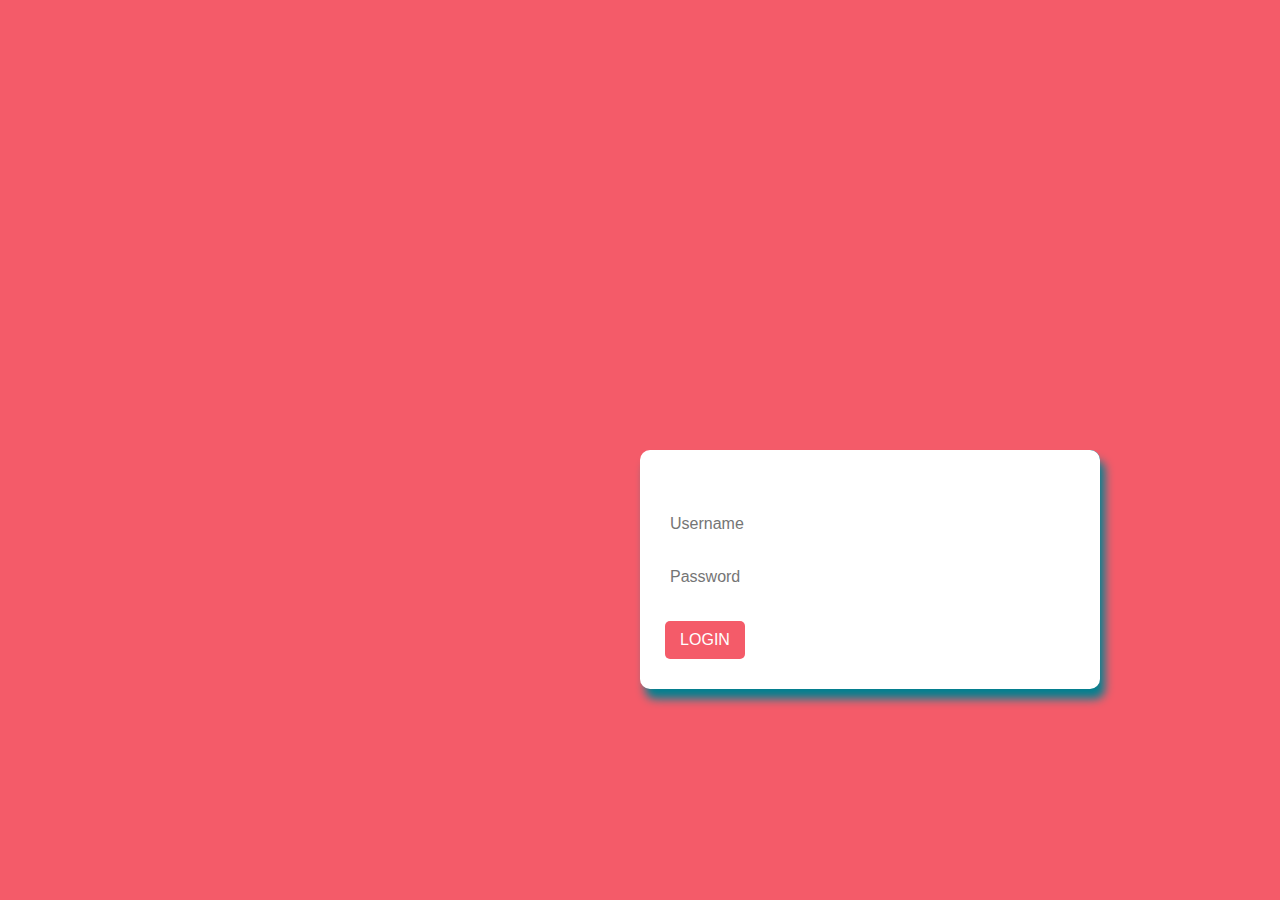
==== commit 4d9235a6: "created the login page" ====
--- a/account.html
+++ b/account.html
@@ -4,10 +4,16 @@
     <title>Hotel</title>
     <meta charset="utf-8" />
     <meta name="viewport" content="width=device-width, initial-scale=1, user-scalable=no" />
-    <link rel="stylesheet" href="assets/css/main.css" />
+    <link rel="stylesheet" href="assets/css/login.css" />
     <noscript><link rel="stylesheet" href="assets/css/noscript.css" /></noscript>
+
+
 </head>
 <body>
-
+    <form class="login">
+        <input type="text" placeholder="Username">
+        <input type="password" placeholder="Password">
+        <button>Login</button>
+    </form>
 </body>
 </html>--- a/assets/css/login.css
+++ b/assets/css/login.css
@@ -0,0 +1,86 @@
+
+body {
+    background-color: rgba(244, 91, 105, 1);
+    font-family: 'Asap', sans-serif;
+}
+
+.login {
+    overflow: hidden;
+    background-color: white;
+    padding: 40px 30px 30px 30px;
+    border-radius: 10px;
+    position: absolute;
+    top: 50%;
+    left: 50%;
+    width: 400px;
+    transform(translate(-50%, -50%));
+    transition(transform 300ms, box-shadow 300ms);
+    box-shadow: 5px 10px 10px rgba(2, 128, 144, 1);
+
+    &::before, &::after {
+        content: '';
+        position: absolute;
+        width: 600px;
+        height: 600px;
+        border-top-left-radius: 40%;
+        border-top-right-radius: 45%;
+        border-bottom-left-radius: 35%;
+        border-bottom-right-radius: 40%;
+        z-index: -1;
+    }
+
+    &::before {
+        left: 40%;
+        bottom: -130%;
+        background-color: rgba(69, 105, 144, 1);
+        animation(wawes 6s infinite linear);
+    }
+
+    &::after {
+        left: 35%;
+        bottom: -125%;
+        background-color: rgba(2, 128, 144, 1);
+        animation(wawes 7s infinite);
+    }
+
+    > input {
+        font-family: 'Asap', sans-serif;
+        display: block;
+        border-radius: 5px;
+        font-size: 16px;
+        background: white;
+        width: 100%;
+        border: 0;
+        padding: 10px 10px;
+        margin: 15px -10px;
+    }
+
+    > button {
+        font-family: 'Asap', sans-serif;
+        cursor: pointer;
+        color: #fff;
+        font-size: 16px;
+        text-transform: uppercase;
+        width: 80px;
+        border: 0;
+        padding: 10px 0;
+        margin-top: 10px;
+        margin-left: -5px;
+        border-radius: 5px;
+        background-color: rgba(244, 91, 105, 1);
+        transition(background-color 300ms);
+
+        &:hover {
+            background-color: rgba(244, 91, 105, 1);
+        }
+    }
+}
+
+a {
+    text-decoration: none;
+    color: white;
+    position: absolute;
+    right: 10px;
+    bottom: 10px;
+    font-size: 12px;
+}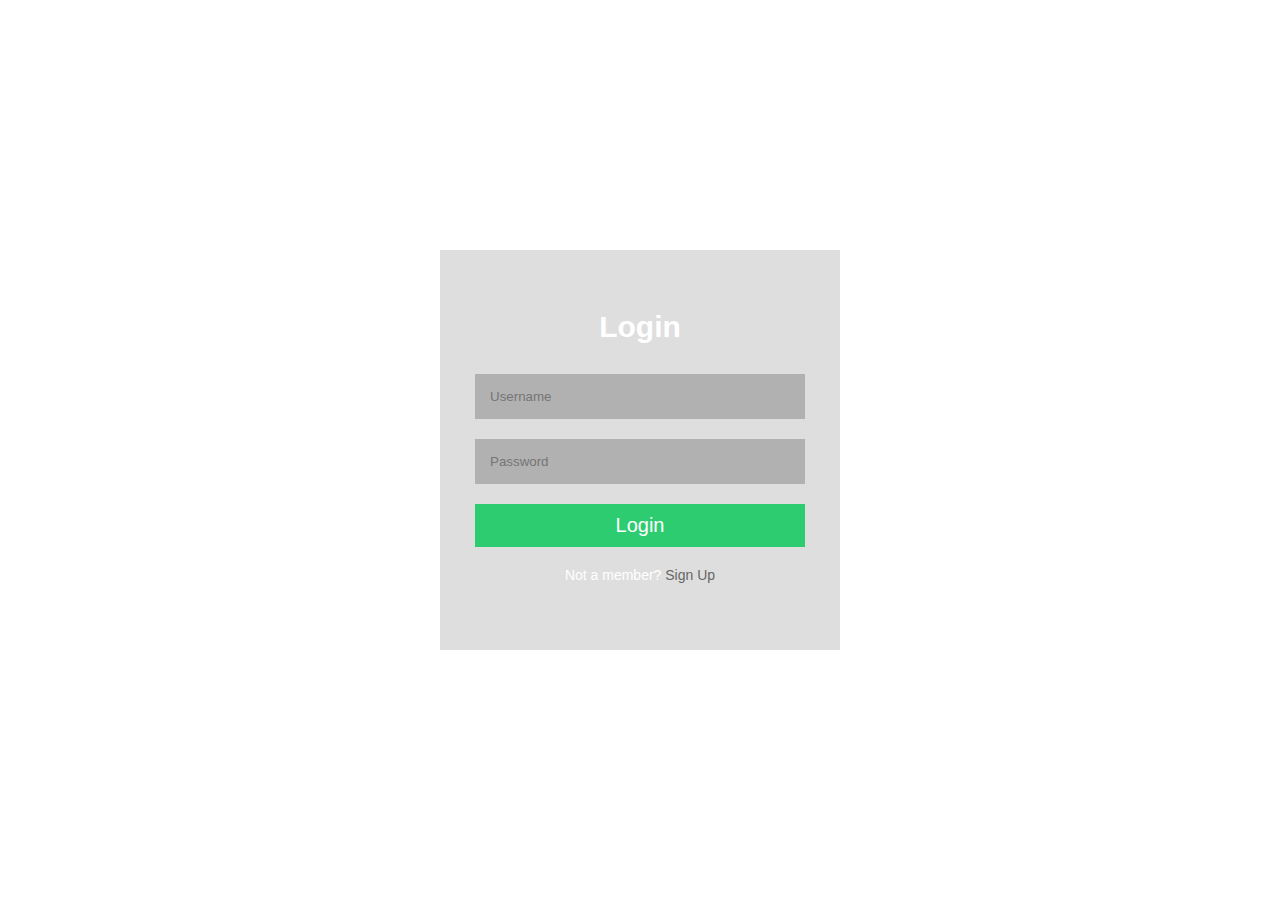
==== commit 53b7a52a: "changed style of login page" ====
--- a/account.html
+++ b/account.html
@@ -10,10 +10,24 @@
 
 </head>
 <body>
-    <form class="login">
-        <input type="text" placeholder="Username">
-        <input type="password" placeholder="Password">
-        <button>Login</button>
-    </form>
+<div class="vid-container">
+    <video class="bgvid" autoplay="autoplay" muted="muted" preload="auto" loop>
+        <source src="https://videos.pexels.com/video-files/19247660/19247660-uhd_3840_2160_60fps.mp4" type="video/webm">
+    </video>
+    <div class="inner-container">
+        <video class="bgvid inner" autoplay="autoplay" muted="muted" preload="auto" loop>
+            <source src="https://videos.pexels.com/video-files/19247660/19247660-uhd_3840_2160_60fps.mp4?random=1" type="video/webm">
+        </video>
+        <div class="box">
+            <h1>Login</h1>
+            <label>
+                <input type="text" placeholder="Username"/>
+                <input type="text" placeholder="Password"/>
+            </label>
+            <button>Login</button>
+            <p>Not a member? <span>Sign Up</span></p>
+        </div>
+    </div>
+</div>
 </body>
 </html>--- a/assets/css/login.css
+++ b/assets/css/login.css
@@ -1,86 +1,80 @@
-
-body {
-    background-color: rgba(244, 91, 105, 1);
-    font-family: 'Asap', sans-serif;
+body{
+    padding:0;
+    margin:0;
 }
-
-.login {
-    overflow: hidden;
-    background-color: white;
-    padding: 40px 30px 30px 30px;
-    border-radius: 10px;
-    position: absolute;
-    top: 50%;
-    left: 50%;
-    width: 400px;
-    transform(translate(-50%, -50%));
-    transition(transform 300ms, box-shadow 300ms);
-    box-shadow: 5px 10px 10px rgba(2, 128, 144, 1);
-
-    &::before, &::after {
-        content: '';
-        position: absolute;
-        width: 600px;
-        height: 600px;
-        border-top-left-radius: 40%;
-        border-top-right-radius: 45%;
-        border-bottom-left-radius: 35%;
-        border-bottom-right-radius: 40%;
-        z-index: -1;
-    }
-
-    &::before {
-        left: 40%;
-        bottom: -130%;
-        background-color: rgba(69, 105, 144, 1);
-        animation(wawes 6s infinite linear);
-    }
-
-    &::after {
-        left: 35%;
-        bottom: -125%;
-        background-color: rgba(2, 128, 144, 1);
-        animation(wawes 7s infinite);
-    }
-
-    > input {
-        font-family: 'Asap', sans-serif;
-        display: block;
-        border-radius: 5px;
-        font-size: 16px;
-        background: white;
-        width: 100%;
-        border: 0;
-        padding: 10px 10px;
-        margin: 15px -10px;
-    }
-
-    > button {
-        font-family: 'Asap', sans-serif;
-        cursor: pointer;
-        color: #fff;
-        font-size: 16px;
-        text-transform: uppercase;
-        width: 80px;
-        border: 0;
-        padding: 10px 0;
-        margin-top: 10px;
-        margin-left: -5px;
-        border-radius: 5px;
-        background-color: rgba(244, 91, 105, 1);
-        transition(background-color 300ms);
-
-        &:hover {
-            background-color: rgba(244, 91, 105, 1);
-        }
-    }
+.vid-container{
+    position:relative;
+    height:100vh;
+    overflow:hidden;
 }
-
-a {
-    text-decoration: none;
-    color: white;
-    position: absolute;
-    right: 10px;
-    bottom: 10px;
-    font-size: 12px;
+.bgvid{
+    position:absolute;
+    left:0;
+    top:0;
+    width:100vw;
+}
+.inner-container{
+    width:400px;
+    height:400px;
+    position:absolute;
+    top:calc(50vh - 200px);
+    left:calc(50vw - 200px);
+    overflow:hidden;
+}
+.bgvid.inner{
+    top:calc(-50vh + 200px);
+    left:calc(-50vw + 200px);
+    filter: url("data:image/svg+xml;utf9,<svg%20version='1.1'%20xmlns='http://www.w3.org/2000/svg'><filter%20id='blur'><feGaussianBlur%20stdDeviation='10'%20/></filter></svg>#blur");
+    -webkit-filter:blur(10px);
+    -ms-filter: blur(10px);
+    -o-filter: blur(10px);
+    filter:blur(10px);
+}
+.box{
+    position:absolute;
+    height:100%;
+    width:100%;
+    font-family:Helvetica;
+    color:#fff;
+    background:rgba(0,0,0,0.13);
+    padding:30px 0px;
+}
+.box h1{
+    text-align:center;
+    margin:30px 0;
+    font-size:30px;
+}
+.box input{
+    display:block;
+    width:300px;
+    margin:20px auto;
+    padding:15px;
+    background:rgba(0,0,0,0.2);
+    color:#fff;
+    border:0;
+}
+.box input:focus,.box input:active,.box button:focus,.box button:active{
+    outline:none;
+}
+.box button{
+    background:#2ecc71;
+    border:0;
+    color:#fff;
+    padding:10px;
+    font-size:20px;
+    width:330px;
+    margin:20px auto;
+    display:block;
+    cursor:pointer;
+}
+.box button:active{
+    background:#27ae60;
+}
+.box p{
+    font-size:14px;
+    text-align:center;
+}
+.box p span{
+    cursor:pointer;
+    color:#666;
 }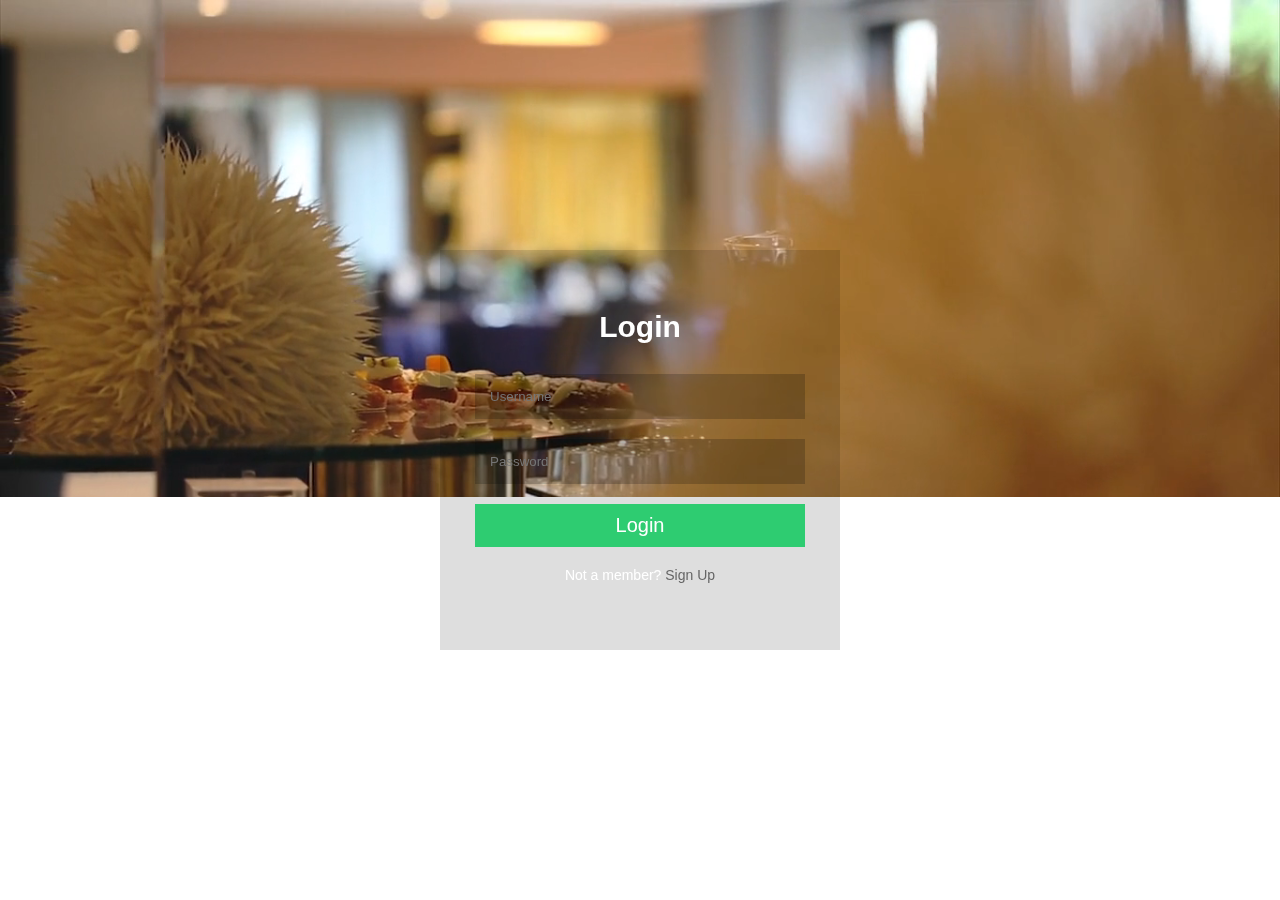
==== commit 934ca486: "added video as a background" ====
--- a/account.html
+++ b/account.html
@@ -12,7 +12,7 @@
 <body>
 <div class="vid-container">
     <video class="bgvid" autoplay="autoplay" muted="muted" preload="auto" loop>
-        <source src="https://videos.pexels.com/video-files/19247660/19247660-uhd_3840_2160_60fps.mp4" type="video/webm">
+        <source src="images/videohotel.mp4" type="video/webm">
     </video>
     <div class="inner-container">
         <video class="bgvid inner" autoplay="autoplay" muted="muted" preload="auto" loop>
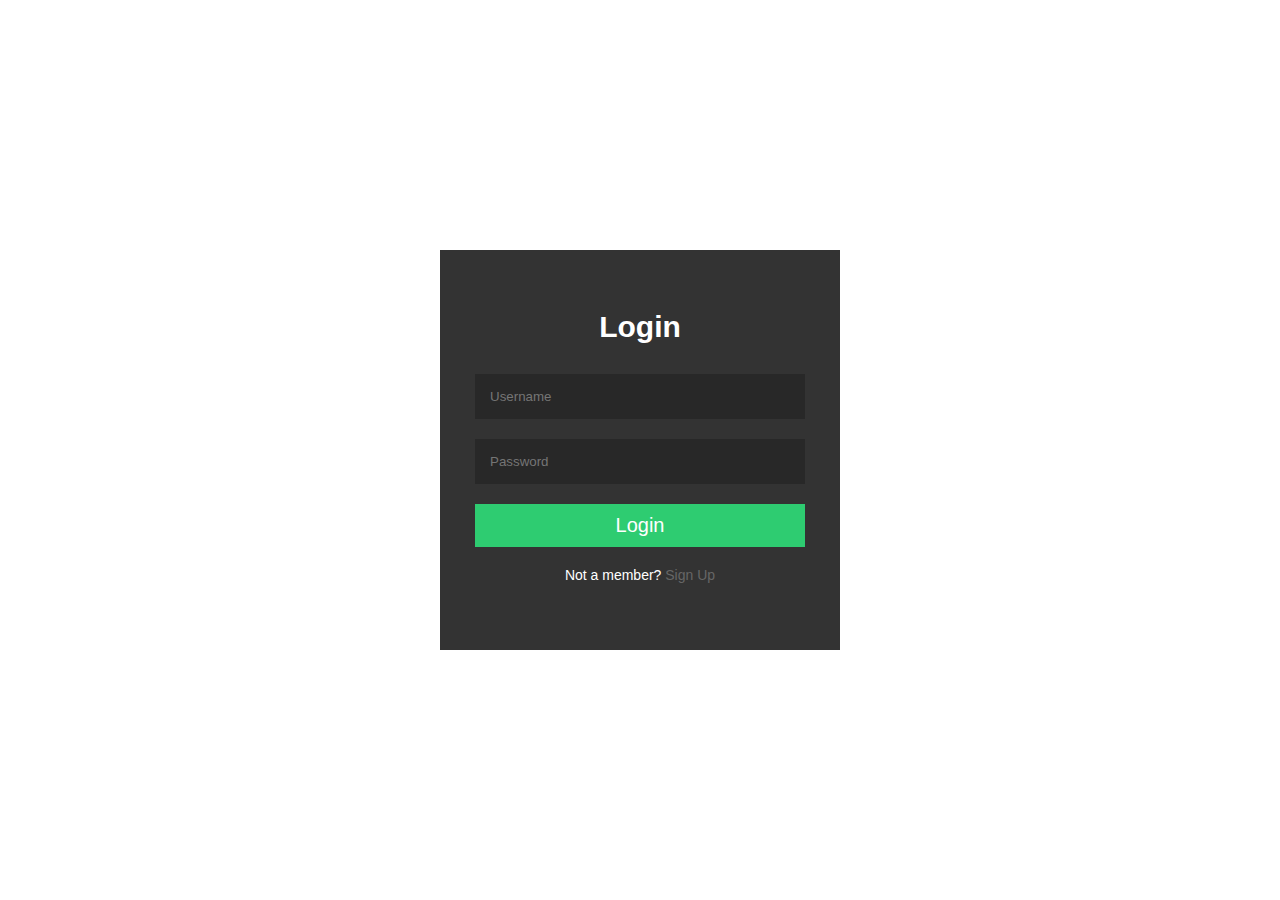
==== commit eb099281: "video of login page" ====
--- a/account.html
+++ b/account.html
@@ -12,12 +12,9 @@
 <body>
 <div class="vid-container">
     <video class="bgvid" autoplay="autoplay" muted="muted" preload="auto" loop>
-        <source src="images/videohotel.mp4" type="video/webm">
+        <source src="images/videohotel1.mp4" type="video/webm">
     </video>
     <div class="inner-container">
-        <video class="bgvid inner" autoplay="autoplay" muted="muted" preload="auto" loop>
-            <source src="https://videos.pexels.com/video-files/19247660/19247660-uhd_3840_2160_60fps.mp4?random=1" type="video/webm">
-        </video>
         <div class="box">
             <h1>Login</h1>
             <label>
--- a/assets/css/login.css
+++ b/assets/css/login.css
@@ -24,7 +24,6 @@
 .bgvid.inner{
     top:calc(-50vh + 200px);
     left:calc(-50vw + 200px);
-    filter: url("data:image/svg+xml;utf9,<svg%20version='1.1'%20xmlns='http://www.w3.org/2000/svg'><filter%20id='blur'><feGaussianBlur%20stdDeviation='10'%20/></filter></svg>#blur");
     -webkit-filter:blur(10px);
     -ms-filter: blur(10px);
     -o-filter: blur(10px);
@@ -34,9 +33,9 @@
     position:absolute;
     height:100%;
     width:100%;
-    font-family:Helvetica;
+    font-family: "Open Sans", Helvetica, sans-serif;
     color:#fff;
-    background:rgba(0,0,0,0.13);
+    background:rgba(0,0,0,0.8);
     padding:30px 0px;
 }
 .box h1{
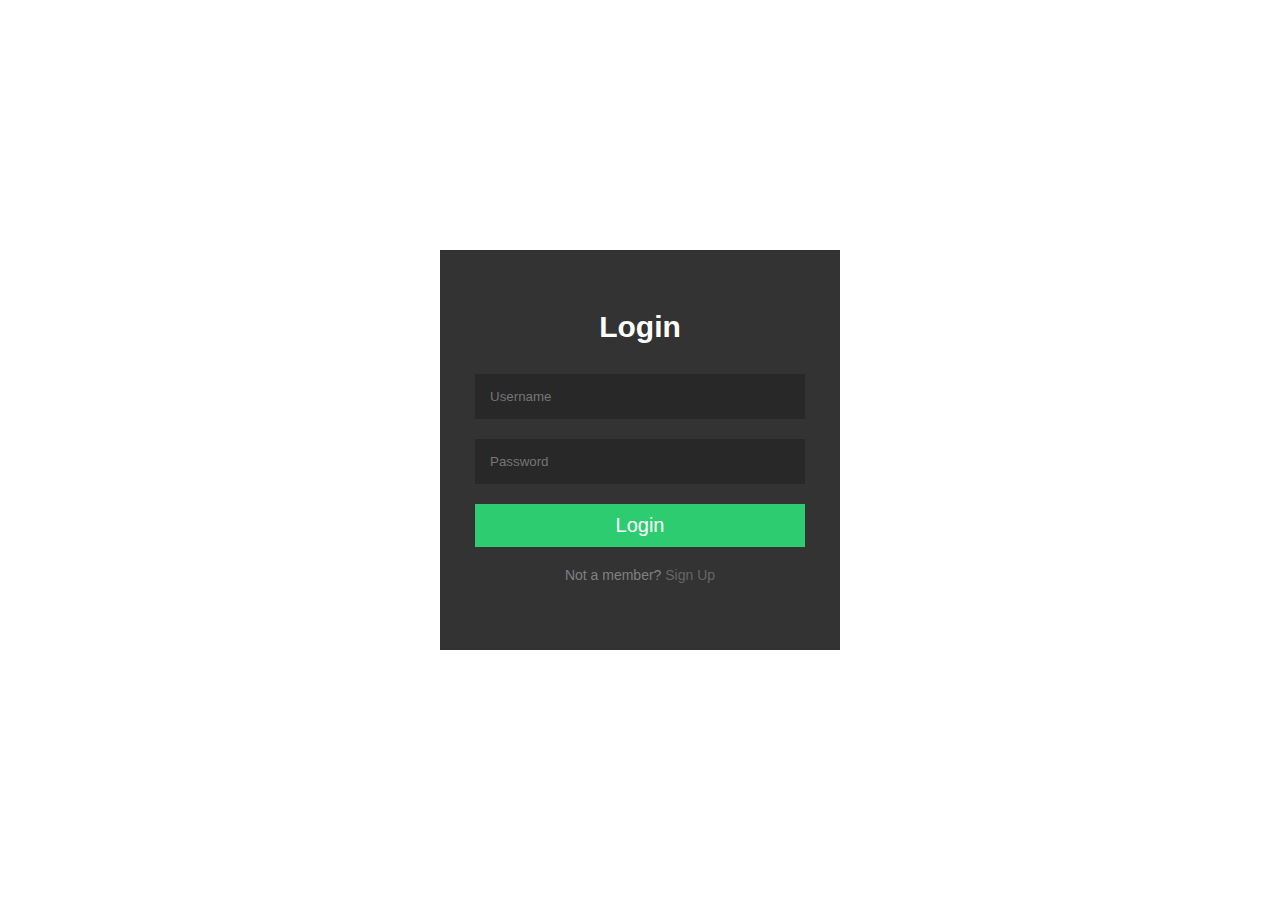
==== commit 287018e8: "finished sign up page." ====
--- a/account.html
+++ b/account.html
@@ -18,11 +18,11 @@
         <div class="box">
             <h1>Login</h1>
             <label>
-                <input type="text" placeholder="Username"/>
-                <input type="text" placeholder="Password"/>
+                <input type="text" placeholder="Username" required/>
+                <input type="text" placeholder="Password" required/>
             </label>
-            <button>Login</button>
-            <p>Not a member? <span>Sign Up</span></p>
+            <a href="index.html" style="text-decoration: none"><button>Login</button></a>
+            <a href="signup.html" style="text-decoration: none; color: grey"><p>Not a member? <span>Sign Up</span></p></a>
         </div>
     </div>
 </div>
